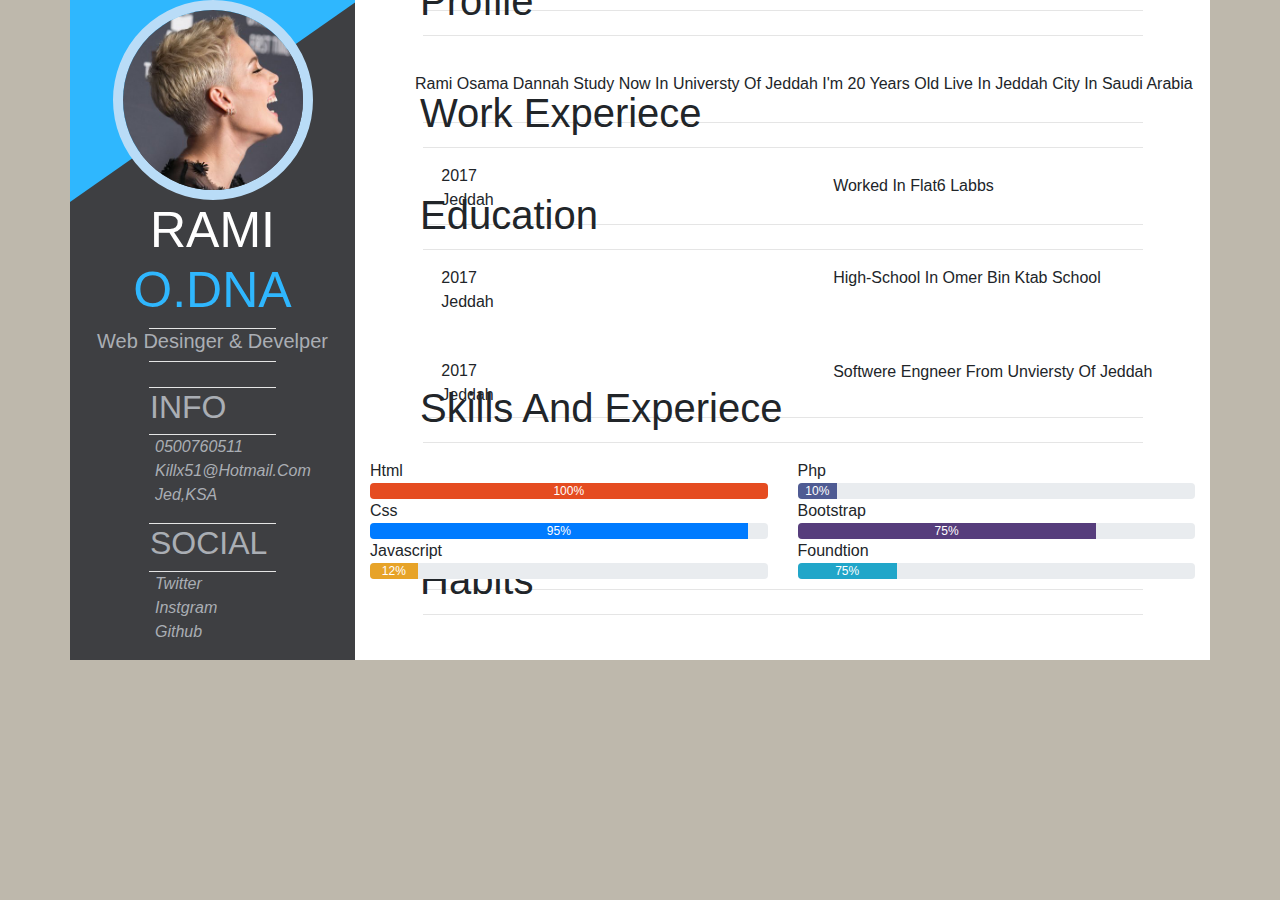
==== Home.html @ f4d83b43 "change the image" ====
<!DOCTYPE html>
<html lang="en">

<head>
	<meta charset="utf-8">
	<meta name="viewport" content="width=device-width, initial-scale=1.0">
	<link type="text/css" media="screen" rel="stylesheet" href="CSS/bootstrap.min.css" />
	<link rel="stylesheet" href="CSS/main.css">
	<link rel="stylesheet" href="https://use.fontawesome.com/releases/v5.6.1/css/all.css" integrity="sha384-gfdkjb5BdAXd+lj+gudLWI+BXq4IuLW5IT+brZEZsLFm++aCMlF1V92rMkPaX4PP" crossorigin="anonymous">
	<link href="images/Joblinx-cv-icon.png" rel="icon">
	<title>Rami C.V</title>


</head>

<body>

	<div class="container">
		<div class="row">
			<!--left-->
			<div class="col-lg-3 left">
			<!--the cut in the eadge-->
				<div class="cut"></div>
				<!--the cut in the eadge-->
				<!--img-->
				<center>
					<img src="images/-PdLnlJr_400x400.jpg" alt="rami">
				</center>
				<!--img-->
				<!--name-->
				<div class="row">
					<div class="col">
						<h1 class="name">rami <span>o.dna</span></h1>
					</div>
				</div>
				<!--img-->
				<!--job-->
				<div class="row">
					<div class="col">
						<hr class="hr1 hr-mar">
						<h2 class="job">web desinger & develper</h2>
						<hr class="hr1 hr-mar">
					</div>
				</div>
				<!--job-->
				<!--info-->
				<div class="row">
					<div class="col" style="margin-top: 25px;">
						<hr class="hr1 hr-mar">
						<h2 class="topic">info</h2>
						<hr class="hr1 hr-mar">
					</div>

				</div>
				<!--info-->
				<!--info-->
				<div class="row">
					<div class="col">
						<ul class="menu">
							<li><i class="fas fa-phone"> 0500760511</i></li>
							<li><i class="fas fa-envelope-open"> killx51@hotmail.com</i></li>
							<li><i class="fas fa-location-arrow"> Jed,KSA</i></li>
						</ul>
					</div>
				</div>
				<!--info-->
				<!--social-->
				<div class="row">
					<div class="col">
						<hr class="hr1 hr-mar">
						<h2 class="topic">social</h2>
						<hr class="hr1 hr-mar">
					</div>
				</div>
				<!--social-->
				<div class="row">
					<div class="col">
						<ul class="menu">
							<a href="https://twitter.com/OutOfStyle0"><li><i class="fab fa-twitter tw">twitter</i></li></a>
							<a href="https://www.instagram.com/killx51"><li><i class="fab fa-instagram in"> instgram</i></li></a>
							<a href="https://github.com/Rami-hardware"><li><i class="fab fa-github gi"> github</i></li></a>
						</ul>
					</div>
				</div>
				<!--social-->
			</div>
			<!--left-->
			<!--right-->
			<div class="col right">
				<!--proflie-->
				<div class="marg">
					<hr class="hr-icon">
					<i class="fas fa-user-alt block fa-2x">
				</i>
					<h1>proflie</h1>
					<hr class="hr-icon">
				</div>
				<div class="row">
					<p class="pad"> Rami Osama Dannah Study Now In Universty Of Jeddah I'm 20 Years Old Live In Jeddah City In Saudi Arabia</p>
				</div>
				<!--proflie-->
				<!--work experiece-->
				<div class="marg">
					<hr class="hr-icon">
					<i class="fab fa-creative-commons-nd fa-2x">
				</i>
					<h1>work experiece</h1>
					<hr class="hr-icon">
				</div>
				<div class="row">
					<div class="col-lg-1"></div>
					<div class="col">
						<p class="block-p">2017</p>
						<p class="block-p">jeddah</p>
					</div>
					<div class="col marg">
						<p>Worked In Flat6 Labbs</p>
					</div>
				</div>
				<!--work experiece-->
				<!--education-->
				<div class="marg">
					<hr class="hr-icon">
					<i class="fas fa-graduation-cap fa-2x">
				</i>
					<h1>education</h1>
					<hr class="hr-icon">
				</div>
				<div class="row">
					<div class="col-lg-1"></div>
					<div class="col">
						<p class="block-p">2017</p>
						<p class="block-p">jeddah</p>

						<p class="block-p ma">2017</p>
						<p class="block-p">jeddah</p>
					</div>
					<div class="col mar ">
						<p>high-school In omer bin ktab school</p>
						<p class="t">softwere engneer from unviersty of jeddah</p>
					</div>
				</div>
				<!--education-->
				<!--skills and experiece-->
				<div class="marg">
					<hr class="hr-icon">
					<i class="fas fa-flask fa-2x">
				</i>
					<h1>skills and experiece</h1>
					<hr class="hr-icon">
				</div>
				<div class="row">
					<div class="col ps">
						<p>html</p>
						<div class="progress">
							<div class="progress-bar bg-html" role="progressbar" style="width: 100%;" aria-valuenow="25" aria-valuemin="0" aria-valuemax="100">100%</div>
						</div>
						<p>css</p>
						<div class="progress">
							<div class="progress-bar" role="progressbar" style="width: 95%;" aria-valuenow="25" aria-valuemin="0" aria-valuemax="100">95%</div>
						</div>
						<p>javascript</p>
						<div class="progress">
							<div class="progress-bar bg-js" role="progressbar" style="width: 12%;" aria-valuenow="25" aria-valuemin="0" aria-valuemax="100">12%</div>
						</div>
					</div>
					<div class="col ps">
						<p>php</p>
						<div class="progress">
							<div class="progress-bar bg-php" role="progressbar" style="width: 10%;" aria-valuenow="25" aria-valuemin="0" aria-valuemax="100">10%</div>
						</div>
						<p>bootstrap</p>
						<div class="progress ">
							<div class="progress-bar bg-boot" role="progressbar" style="width: 75%;" aria-valuenow="25" aria-valuemin="0" aria-valuemax="100">75%</div>
						</div>
						<p>foundtion</p>
						<div class="progress">
							<div class="progress-bar bg-found" role="progressbar" style="width: 25%;" aria-valuenow="25" aria-valuemin="0" aria-valuemax="100">75%</div>
						</div>
					</div>
				</div>
				<!--skills and experiece-->
				<!--habits-->
				<div class="marg">
					<hr class="hr-icon">
					<i class="fas fa-infinity fa-2x">
				</i>
					<h1>habits</h1>
					<hr class="hr-icon">
				</div>
				<div class="row">
					<div class="col-lg-1"></div>
					<div class="col me">
						<i class="fas fa-book fa-5x"></i>
						<i class="fas fa-gamepad fa-5x"></i>
						<i class="fas fa-bicycle fa-5x"></i>
						<i class="fas fa-map-marked fa-5x"></i>
					</div>
				</div>
			</div>
		</div>
		<!--habits-->
		<!--right-->
	</div>

	<script src="JS/jquery-3.2.1.min.js"></script>
	<script src="JS/bootstrap.min.js"></script>
	<script src="JS/JSDom.js"></script>
</body>

</html>
---- CSS/main.css ----
body {
	background-color: #BEB8AC;
}

/*left side*/

.left {
	background-color: #3E3F42;
	text-transform: capitalize;
	position: relative;
}
.cut {
	clip-path: polygon(0 0, 100% 0%, 0 100%, 0% 100%);
	background-color: #2FB7FE;
	position: absolute;
	height: 203px;
	width: 290px;
	top: -1px;
	left: 0px;
	content: " ";
}
.name {
	text-align: center;
	color: #FFF;
	font-size: 50px;
	text-transform: uppercase;
}
h1 span {
	display: block;
	color: #2FB7FE;
}
.job {
	text-align: center;
	color: #AAAEB4;
	font-size: 20px;
}
.topic {
	color: #AAAEB4;
	margin-left: 65px;
	text-transform: uppercase;
}
img {
	border-radius: 50%;
	border: 10px solid #B9DCF7;
	z-index: 999;
	position: relative;
	height: 200px;
	width: 200px;
}
.hr1 {
	background-color: #FFF;
	width: 50%;
}
.menu {
	list-style: none;
	color: #AAAEB4;
	margin-left: 30px;
}
.hr-mar {
	margin-top: 0;
	margin-bottom: 0;
}
a {
	color: #AAAEB4;
}
.tw:hover {
	color: #1DA1F3;
	font-size: 20px;
	transition: 0.2s;
}
.in:hover {
	color: #B72731;
	font-size: 20px;
	transition: 0.2s
}
.gi:hover {
	color: #FFF;
	font-size: 20px;
	transition: 0.2s
}
.gi:focus {
	color: #FFF;
}
.in:focus {
	color: #B72731;
}
.tw:hover {
	color: #1DA1F3;
}

/*media left side*/

@media only screen and (device-width:320px) {
	.cut {
		width: 320px;
	}
}
@media only screen and (device-width:375px) {
	.cut {
		width: 375px;
	}
	.topic {
		margin-left: 90px;
	}
	.menu li {
		display: block;
		margin-bottom: 20px;
		margin-left: 20px;
	}
}
@media only screen and (device-width:360px) {
	.cut {
		width: 375px;
	}
	.topic {
		margin-left: 90px;
	}
	.menu li {
		display: block;
		margin-bottom: 20px;
		margin-left: 20px;
	}
}
@media only screen and (device-width:384px) {
	.cut {
		width: 375px;
	}
	.topic {
		margin-left: 90px;
	}
	.menu li {
		display: block;
		margin-bottom: 20px;
		margin-left: 20px;
	}
}
@media only screen and (device-width:414px) {
	.cut {
		width: 375px;
	}
	.topic {
		margin-left: 90px;
	}
	.menu li {
		display: block;
		margin-bottom: 20px;
		margin-left: 20px;
	}
}
@media only screen and (device-width:411px) {
	.cut {
		width: 375px;
	}
	.topic {
		margin-left: 90px;
	}
	.menu li {
		display: block;
		margin-bottom: 20px;
		margin-left: 20px;
	}
}
@media only screen and (device-width:425px) {
	.cut {
		width: 425px;
	}
	.topic {
		margin-left: 105px;
	}
	.menu li {
		display: block;
		margin-bottom: 20px;
		margin-left: 30px;
	}
}
@media only screen and (device-width:412px) {
	.cut {
		width: 425px;
	}
	.topic {
		margin-left: 105px;
	}
	.menu li {
		display: block;
		margin-bottom: 20px;
		margin-left: 30px;
	}
}
@media only screen and (device-width:480px) {
	.cut {
		width: 425px;
	}
	.topic {
		margin-left: 105px;
	}
	.menu li {
		display: block;
		margin-bottom: 20px;
		margin-left: 30px;
	}
}
@media only screen and (device-width:600px) {
	.cut {
		width: 425px;
	}
	.topic {
		margin-left: 130px;
	}
	.menu li {
		display: block;
		margin-bottom: 20px;
		margin-left: 50px;
	}
}
@media only screen and (device-width:768px) {
	.cut {
		width: 725px;
	}
	.topic {
		margin-left: 180px;
	}
	.menu li {
		display: block;
		margin-bottom: 20px;
		margin-left: 109px;
	}
}
@media only screen and (device-width:800px) {
	.cut {
		width: 725px;
	}
	.topic {
		margin-left: 180px;
	}
	.menu li {
		display: block;
		margin-bottom: 20px;
		margin-left: 109px;
	}
}
@media only screen and (device-width:1024px) {
	.cut {
		width: 240px;
	}
	.menu li {
		display: block;
		margin-bottom: 10px;
		margin-left: -24px;
	}
	.job {
		font-size: 17px;
	}
}

/*right side*/

.right {
	background-color: #FFF;
	text-transform: capitalize;
}
.hr-icon {
	margin-top: 10px;
	width: 720px;
}
.marg {
	margin-top: 10px;
}
.marg > h1 {
	margin-left: 50px;
	margin-top: -50px;
}
.pad {
	padding-left: 60px;
	padding-top: 20px;
}
.block-p {
	display: block;
	margin-bottom: 0px;
}
.col-lg-3 > p {
	margin: 0;
}
.pro-ma {
	margin-top: 26px;
}
.bg-html {
	background-color: #E54C21;
}
.bg-js {
	background-color: #E7A328;
}
.bg-php {
	background-color: #4F5B93;
}
.bg-boot {
	background-color: #563D7C;
}
.bg-found {
	background-color: #21A6C9;
}
.ps > p {
	margin: 0px;
}
.me > i {
	margin-left: 50px;
}
.mar > .t {
	margin-top: 70px;
}
.ma {
	margin-top: 45px;
}

/*media right side*/

@media only screen and (device-width:320px) {
	.hr-icon {
		width: 75%;
	}
	.mar > .t {
		margin-top: 20px;
	}
	.ma {
		margin-top: 70px;
	}
	.pad {
		padding: 10px;
	}
}
@media only screen and (device-width:375px) {
	.hr-icon {
		width: 75%;
	}
	.mar > .t {
		margin-top: 15px;
	}
	.ma {
		margin-top: 25px;
	}
	.pad {
		padding: 10px;
	}
}
@media only screen and (device-width:360px) {
	.hr-icon {
		width: 75%;
	}
	.mar > .t {
		margin-top: 15px;
	}
	.ma {
		margin-top: 25px;
	}
	.pad {
		padding: 10px;
	}
}
@media only screen and (device-width:384px) {
	.hr-icon {
		width: 75%;
	}
	.mar > .t {
		margin-top: 15px;
	}
	.ma {
		margin-top: 25px;
	}
	.pad {
		padding: 10px;
	}
}
@media only screen and (device-width:414px) {
	.hr-icon {
		width: 75%;
	}
	.mar > .t {
		margin-top: 15px;
	}
	.ma {
		margin-top: 25px;
	}
	.pad {
		padding: 10px;
	}
}
@media only screen and (device-width:412px) {
	.hr-icon {
		width: 85%;
	}
	.mar > .t {
		margin-top: 20px;
	}
	.ma {
		margin-top: 25px;
	}
}@media only screen and (device-width:411px) {
	.hr-icon {
		width: 85%;
	}
	.mar > .t {
		margin-top: 20px;
	}
	.ma {
		margin-top: 25px;
	}
}
@media only screen and (device-width:480px) {
	.hr-icon {
		width: 85%;
	}
	.mar > .t {
		margin-top: 20px;
	}
	.ma {
		margin-top: 25px;
	}
}
@media only screen and (device-width:600px) {
	.hr-icon {
		width: 85%;
	}
	.mar > .t {
		margin-top: 20px;
	}
	.ma {
		margin-top: 25px;
	}
}
@media only screen and (device-width:768px) {
	.hr-icon {
		width: 85%;
	}
	.mar > .t {
		margin-top: 20px;
	}
	.ma {
		margin-top: 25px;
	}
}
@media only screen and (device-width:1024px) {
	.hr-icon {
		width: 85%;
	}
	.mar > .t {
		margin-top: 50px;
	}
	.ma {
		margin-top: 25px;
	}
}
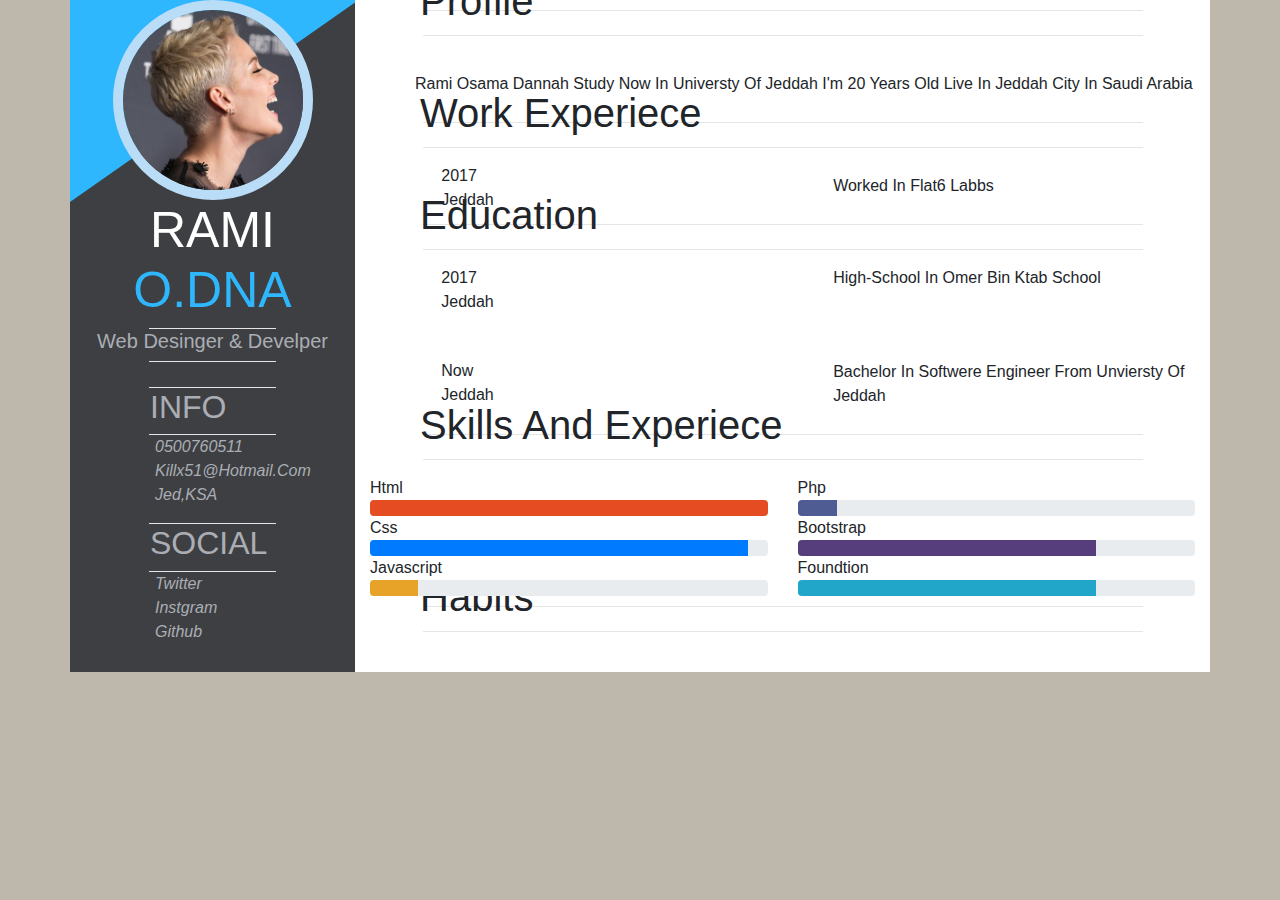
==== commit 5a60c1b5: "styling Scroll Bar" ====
--- a/Home.html
+++ b/Home.html
@@ -19,7 +19,7 @@
 		<div class="row">
 			<!--left-->
 			<div class="col-lg-3 left">
-			<!--the cut in the eadge-->
+				<!--the cut in the eadge-->
 				<div class="cut"></div>
 				<!--the cut in the eadge-->
 				<!--img-->
@@ -76,9 +76,15 @@
 				<div class="row">
 					<div class="col">
 						<ul class="menu">
-							<a href="https://twitter.com/OutOfStyle0"><li><i class="fab fa-twitter tw">twitter</i></li></a>
-							<a href="https://www.instagram.com/killx51"><li><i class="fab fa-instagram in"> instgram</i></li></a>
-							<a href="https://github.com/Rami-hardware"><li><i class="fab fa-github gi"> github</i></li></a>
+							<a href="https://twitter.com/OutOfStyle0">
+								<li><i class="fab fa-twitter tw">twitter</i></li>
+							</a>
+							<a href="https://www.instagram.com/killx51">
+								<li><i class="fab fa-instagram in"> instgram</i></li>
+							</a>
+							<a href="https://github.com/Rami-hardware">
+								<li><i class="fab fa-github gi"> github</i></li>
+							</a>
 						</ul>
 					</div>
 				</div>
@@ -131,13 +137,12 @@
 					<div class="col">
 						<p class="block-p">2017</p>
 						<p class="block-p">jeddah</p>
-
-						<p class="block-p ma">2017</p>
+						<p class="block-p ma">now</p>
 						<p class="block-p">jeddah</p>
 					</div>
 					<div class="col mar ">
 						<p>high-school In omer bin ktab school</p>
-						<p class="t">softwere engneer from unviersty of jeddah</p>
+						<p class="t"> Bachelor in softwere Engineer from unviersty of jeddah</p>
 					</div>
 				</div>
 				<!--education-->
@@ -153,29 +158,29 @@
 					<div class="col ps">
 						<p>html</p>
 						<div class="progress">
-							<div class="progress-bar bg-html" role="progressbar" style="width: 100%;" aria-valuenow="25" aria-valuemin="0" aria-valuemax="100">100%</div>
+							<div class="progress-bar bg-html" role="progressbar" style="width: 100%;" aria-valuenow="25" aria-valuemin="0" aria-valuemax="100"></div>
 						</div>
 						<p>css</p>
 						<div class="progress">
-							<div class="progress-bar" role="progressbar" style="width: 95%;" aria-valuenow="25" aria-valuemin="0" aria-valuemax="100">95%</div>
+							<div class="progress-bar" role="progressbar" style="width: 95%;" aria-valuenow="25" aria-valuemin="0" aria-valuemax="100"></div>
 						</div>
 						<p>javascript</p>
 						<div class="progress">
-							<div class="progress-bar bg-js" role="progressbar" style="width: 12%;" aria-valuenow="25" aria-valuemin="0" aria-valuemax="100">12%</div>
+							<div class="progress-bar bg-js" role="progressbar" style="width: 12%;" aria-valuenow="25" aria-valuemin="0" aria-valuemax="100"></div>
 						</div>
 					</div>
 					<div class="col ps">
 						<p>php</p>
 						<div class="progress">
-							<div class="progress-bar bg-php" role="progressbar" style="width: 10%;" aria-valuenow="25" aria-valuemin="0" aria-valuemax="100">10%</div>
+							<div class="progress-bar bg-php" role="progressbar" style="width: 10%;" aria-valuenow="25" aria-valuemin="0" aria-valuemax="100"></div>
 						</div>
 						<p>bootstrap</p>
 						<div class="progress ">
-							<div class="progress-bar bg-boot" role="progressbar" style="width: 75%;" aria-valuenow="25" aria-valuemin="0" aria-valuemax="100">75%</div>
+							<div class="progress-bar bg-boot" role="progressbar" style="width: 75%;" aria-valuenow="25" aria-valuemin="0" aria-valuemax="100"></div>
 						</div>
 						<p>foundtion</p>
 						<div class="progress">
-							<div class="progress-bar bg-found" role="progressbar" style="width: 25%;" aria-valuenow="25" aria-valuemin="0" aria-valuemax="100">75%</div>
+							<div class="progress-bar bg-found" role="progressbar" style="width: 75%;" aria-valuenow="25" aria-valuemin="0" aria-valuemax="100"></div>
 						</div>
 					</div>
 				</div>
--- a/CSS/main.css
+++ b/CSS/main.css
@@ -18,6 +18,7 @@
 	top: -1px;
 	left: 0px;
 	content: " ";
+	animation: move 3s 0s infinite;
 }
 .name {
 	text-align: center;
@@ -87,7 +88,71 @@
 .tw:hover {
 	color: #1DA1F3;
 }
-
+@keyframes move{
+	0%{
+		 background-color:#000000;
+	}
+	5%{
+		 background-color: #1a1a00;
+	}
+	10%{
+		 background-color:#333300;
+	}
+	15%{
+		 background-color: #4d4d00;
+	}
+	20%{
+		 background-color: #666600;
+	}
+	25%{
+		 background-color: #808000;
+	}
+	30%{
+		 background-color:#999900;
+	}
+	35%{
+		 background-color:#b3b300;
+	}
+	40%{
+		 background-color: #cccc00;
+	}
+	45%{
+		 background-color:#e6e600;
+	}
+	50%{
+		 background-color:#ffff00;
+	}
+	55%{
+		 background-color:#ffff1a;
+	}
+	60%{
+		 background-color:#ffff33;
+	}
+	65%{
+		 background-color:#ffff4d;
+	}
+	70%{
+		 background-color: #ffff66;
+	}
+	75%{
+		 background-color:#ffff80;
+	}
+	80%{
+		 background-color:#ffff99;
+	}
+	85%{
+		 background-color:#ffffb3;
+	}
+	90%{
+		 background-color:#ffffcc;
+	}
+	95%{
+		 background-color:#ffffe6;
+	}
+	100%{
+		 background-color:#FFF;
+	}
+}
 /*media left side*/
 
 @media only screen and (device-width:320px) {
@@ -448,3 +513,18 @@
 		margin-top: 25px;
 	}
 }
+@media print{
+	.topic{
+		margin:30px;
+	}
+}
+
+/* Scrooll bar */
+
+::-webkit-scrollbar{
+	background-color: white;
+}
+::-webkit-scrollbar-thumb{
+	background-color: gray;
+	border-radius: 20px
+}
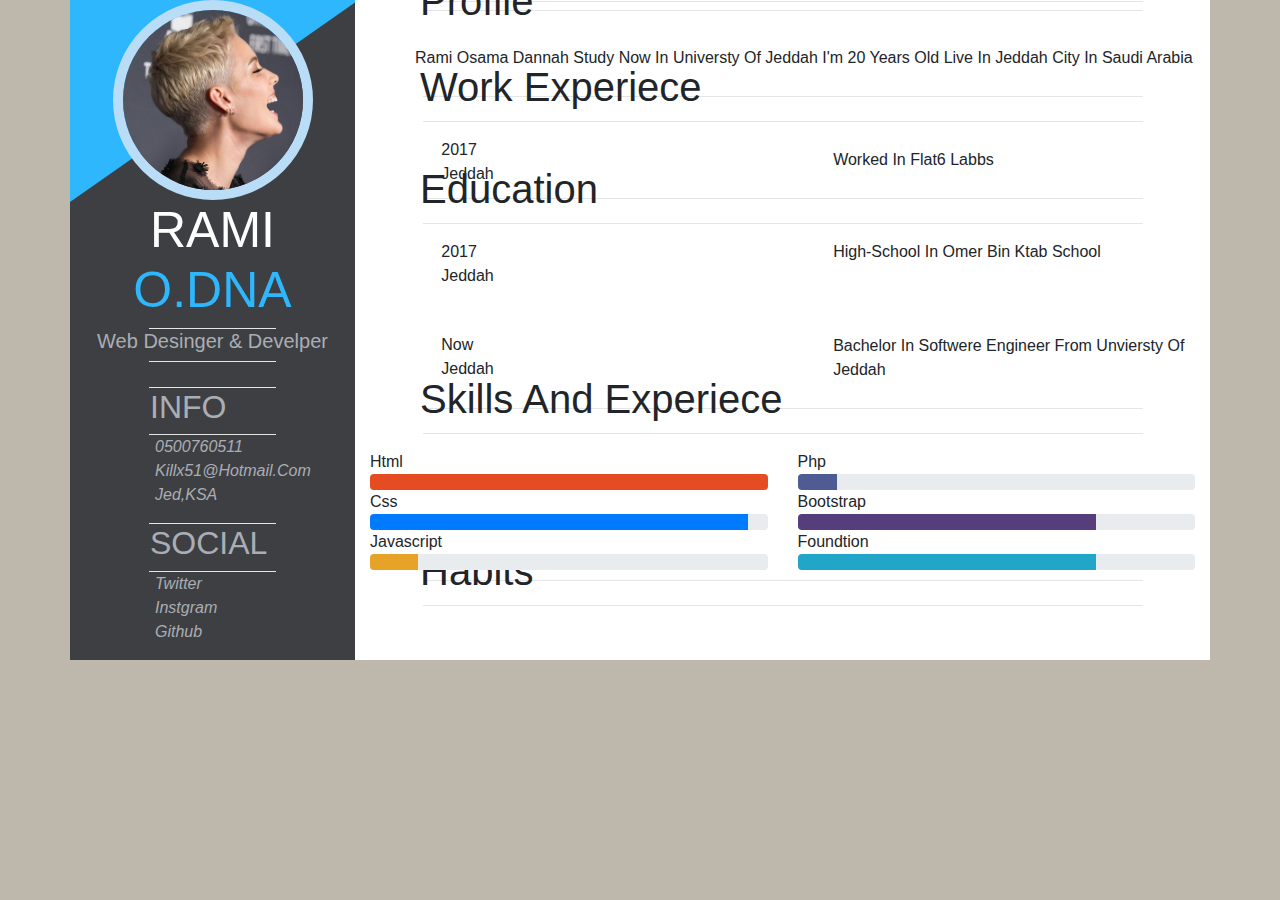
==== commit 2b5423d7: "need fix in some Phones and applying JS Codes" ====
--- a/Home.html
+++ b/Home.html
@@ -15,7 +15,8 @@
 
 <body>
 
-	<div class="container">
+	<div class="container" id="up">
+	<a  id = "navbar" href="#up" class="stickyBtn">up</a>
 		<div class="row">
 			<!--left-->
 			<div class="col-lg-3 left">
@@ -99,6 +100,8 @@
 					<i class="fas fa-user-alt block fa-2x">
 				</i>
 					<h1>proflie</h1>
+					<p id="time" class="Time"></p>
+					<p class=" date" id="date"></p>
 					<hr class="hr-icon">
 				</div>
 				<div class="row">
--- a/CSS/main.css
+++ b/CSS/main.css
@@ -1,3 +1,6 @@
+html {
+	scroll-behavior: smooth;
+}
 body {
 	background-color: #BEB8AC;
 }
@@ -88,71 +91,72 @@
 .tw:hover {
 	color: #1DA1F3;
 }
-@keyframes move{
-	0%{
-		 background-color:#000000;
-	}
-	5%{
-		 background-color: #1a1a00;
-	}
-	10%{
-		 background-color:#333300;
-	}
-	15%{
-		 background-color: #4d4d00;
-	}
-	20%{
-		 background-color: #666600;
-	}
-	25%{
-		 background-color: #808000;
-	}
-	30%{
-		 background-color:#999900;
-	}
-	35%{
-		 background-color:#b3b300;
-	}
-	40%{
-		 background-color: #cccc00;
-	}
-	45%{
-		 background-color:#e6e600;
-	}
-	50%{
-		 background-color:#ffff00;
-	}
-	55%{
-		 background-color:#ffff1a;
-	}
-	60%{
-		 background-color:#ffff33;
-	}
-	65%{
-		 background-color:#ffff4d;
-	}
-	70%{
-		 background-color: #ffff66;
-	}
-	75%{
-		 background-color:#ffff80;
-	}
-	80%{
-		 background-color:#ffff99;
-	}
-	85%{
-		 background-color:#ffffb3;
-	}
-	90%{
-		 background-color:#ffffcc;
-	}
-	95%{
-		 background-color:#ffffe6;
-	}
-	100%{
-		 background-color:#FFF;
-	}
-}
+@keyframes move {
+	0% {
+		background-color: #000000;
+	}
+	5% {
+		background-color: #1a1a00;
+	}
+	10% {
+		background-color: #333300;
+	}
+	15% {
+		background-color: #4d4d00;
+	}
+	20% {
+		background-color: #666600;
+	}
+	25% {
+		background-color: #808000;
+	}
+	30% {
+		background-color: #999900;
+	}
+	35% {
+		background-color: #b3b300;
+	}
+	40% {
+		background-color: #cccc00;
+	}
+	45% {
+		background-color: #e6e600;
+	}
+	50% {
+		background-color: #ffff00;
+	}
+	55% {
+		background-color: #ffff1a;
+	}
+	60% {
+		background-color: #ffff33;
+	}
+	65% {
+		background-color: #ffff4d;
+	}
+	70% {
+		background-color: #ffff66;
+	}
+	75% {
+		background-color: #ffff80;
+	}
+	80% {
+		background-color: #ffff99;
+	}
+	85% {
+		background-color: #ffffb3;
+	}
+	90% {
+		background-color: #ffffcc;
+	}
+	95% {
+		background-color: #ffffe6;
+	}
+	100% {
+		background-color: #FFF;
+	}
+}
+
 /*media left side*/
 
 @media only screen and (device-width:320px) {
@@ -236,6 +240,14 @@
 		display: block;
 		margin-bottom: 20px;
 		margin-left: 30px;
+	}
+	.Time {
+		margin-left: 5px !important;
+		margin-top: 18px !important;
+	}
+	.date {
+		margin-left: 5px !important;
+		margin-top: 18px !important;
 	}
 }
 @media only screen and (device-width:412px) {
@@ -391,6 +403,19 @@
 	.pad {
 		padding: 10px;
 	}
+	.Time {
+		margin-left: 5px !important;
+		margin-top: 18px !important;
+	}
+	.date {
+		margin-left: 5px !important;
+		margin-top: 18px !important;
+	}
+	.stickyBtn {
+		top: 380px !important;
+		left: 262px !important;
+		z-index: 1;
+	}
 }
 @media only screen and (device-width:375px) {
 	.hr-icon {
@@ -405,6 +430,19 @@
 	.pad {
 		padding: 10px;
 	}
+	.Time {
+		margin-left: 5px !important;
+		margin-top: 18px !important;
+	}
+	.date {
+		margin-left: 5px !important;
+		margin-top: 18px !important;
+	}
+	.stickyBtn {
+		top: 380px !important;
+		left: 317px !important;
+		z-index: 1;
+	}
 }
 @media only screen and (device-width:360px) {
 	.hr-icon {
@@ -419,6 +457,19 @@
 	.pad {
 		padding: 10px;
 	}
+	.Time {
+		margin-left: 5px !important;
+		margin-top: 18px !important;
+	}
+	.date {
+		margin-left: 5px !important;
+		margin-top: 18px !important;
+	}
+	.stickyBtn {
+		top: 380px !important;
+		left: 317px !important;
+		z-index: 1;
+	}
 }
 @media only screen and (device-width:384px) {
 	.hr-icon {
@@ -433,6 +484,19 @@
 	.pad {
 		padding: 10px;
 	}
+	.Time {
+		margin-left: 5px !important;
+		margin-top: 18px !important;
+	}
+	.date {
+		margin-left: 5px !important;
+		margin-top: 18px !important;
+	}
+	.stickyBtn {
+		top: 380px !important;
+		left: 317px !important;
+		z-index: 1;
+	}
 }
 @media only screen and (device-width:414px) {
 	.hr-icon {
@@ -447,6 +511,19 @@
 	.pad {
 		padding: 10px;
 	}
+	.Time {
+		margin-left: 5px !important;
+		margin-top: 18px !important;
+	}
+	.date {
+		margin-left: 5px !important;
+		margin-top: 18px !important;
+	}
+	.stickyBtn {
+		top: 380px !important;
+		left: 317px !important;
+		z-index: 1;
+	}
 }
 @media only screen and (device-width:412px) {
 	.hr-icon {
@@ -458,7 +535,21 @@
 	.ma {
 		margin-top: 25px;
 	}
-}@media only screen and (device-width:411px) {
+	.Time {
+		margin-left: 5px !important;
+		margin-top: 18px !important;
+	}
+	.date {
+		margin-left: 5px !important;
+		margin-top: 18px !important;
+	}
+	.stickyBtn {
+		top: 380px !important;
+		left: 317px !important;
+		z-index: 1;
+	}
+}
+@media only screen and (device-width:411px) {
 	.hr-icon {
 		width: 85%;
 	}
@@ -468,6 +559,43 @@
 	.ma {
 		margin-top: 25px;
 	}
+	.Time {
+		margin-left: 5px !important;
+		margin-top: 18px !important;
+	}
+	.date {
+		margin-left: 5px !important;
+		margin-top: 18px !important;
+	}
+	.stickyBtn {
+		top: 380px !important;
+		left: 317px !important;
+		z-index: 1;
+	}
+}
+@media only screen and (device-width:425px) {
+	.hr-icon {
+		width: 85%;
+	}
+	.mar > .t {
+		margin-top: 20px;
+	}
+	.ma {
+		margin-top: 25px;
+	}
+	.Time {
+		margin-left: 5px !important;
+		margin-top: 18px !important;
+	}
+	.date {
+		margin-left: 5px !important;
+		margin-top: 18px !important;
+	}
+	.stickyBtn {
+		top: 380px !important;
+		left: 367px !important;
+		z-index: 1;
+	}
 }
 @media only screen and (device-width:480px) {
 	.hr-icon {
@@ -479,6 +607,19 @@
 	.ma {
 		margin-top: 25px;
 	}
+	.Time {
+		margin-left: 5px !important;
+		margin-top: 18px !important;
+	}
+	.date {
+		margin-left: 5px !important;
+		margin-top: 18px !important;
+	}
+		.stickyBtn {
+		top: 380px !important;
+		left: 367px !important;
+		z-index: 1;
+	}
 }
 @media only screen and (device-width:600px) {
 	.hr-icon {
@@ -490,6 +631,19 @@
 	.ma {
 		margin-top: 25px;
 	}
+	.Time {
+		margin-left: 5px !important;
+		margin-top: 18px !important;
+	}
+	.date {
+		margin-left: 5px !important;
+		margin-top: 18px !important;
+	}
+		.stickyBtn {
+		top: 380px !important;
+		left: 367px !important;
+		z-index: 1;
+	}
 }
 @media only screen and (device-width:768px) {
 	.hr-icon {
@@ -501,6 +655,19 @@
 	.ma {
 		margin-top: 25px;
 	}
+	.Time {
+		margin-left: 5px !important;
+		margin-top: 18px !important;
+	}
+	.date {
+		margin-left: 5px !important;
+		margin-top: 18px !important;
+	}
+		.stickyBtn {
+		top: 380px !important;
+		left: 709px !important;
+		z-index: 1;
+	}
 }
 @media only screen and (device-width:1024px) {
 	.hr-icon {
@@ -512,19 +679,52 @@
 	.ma {
 		margin-top: 25px;
 	}
-}
-@media print{
-	.topic{
-		margin:30px;
+	.Time {
+		margin-left: 5px !important;
+		margin-top: 18px !important;
+	}
+	.date {
+		margin-left: 5px !important;
+		margin-top: 18px !important;
+	}
+		.stickyBtn {
+		top: 380px !important;
+		left: 968px !important;
+		z-index: 1;
 	}
 }
 
 /* Scrooll bar */
 
-::-webkit-scrollbar{
+::-webkit-scrollbar {
 	background-color: white;
 }
-::-webkit-scrollbar-thumb{
+::-webkit-scrollbar-thumb {
 	background-color: gray;
 	border-radius: 20px
 }
+.Time {
+	margin-left: 690px;
+	margin-top: -40px;
+	font-family: cursive, serif;
+}
+.date {
+	margin-left: 690px;
+	margin-top: -17px;
+	font-family: cursive, serif;
+}
+.stickyBtn {
+	content: " ";
+	position: fixed;
+	top: 600px;
+	left: 1284px;
+	color: white;
+	background-color: gray;
+	padding: 20px
+}
+.stickyBtn:hover {
+	background-color: #3E3F42;
+	text-decoration: none;
+	color: #FFFF;
+	transition: 0.2s;
+}
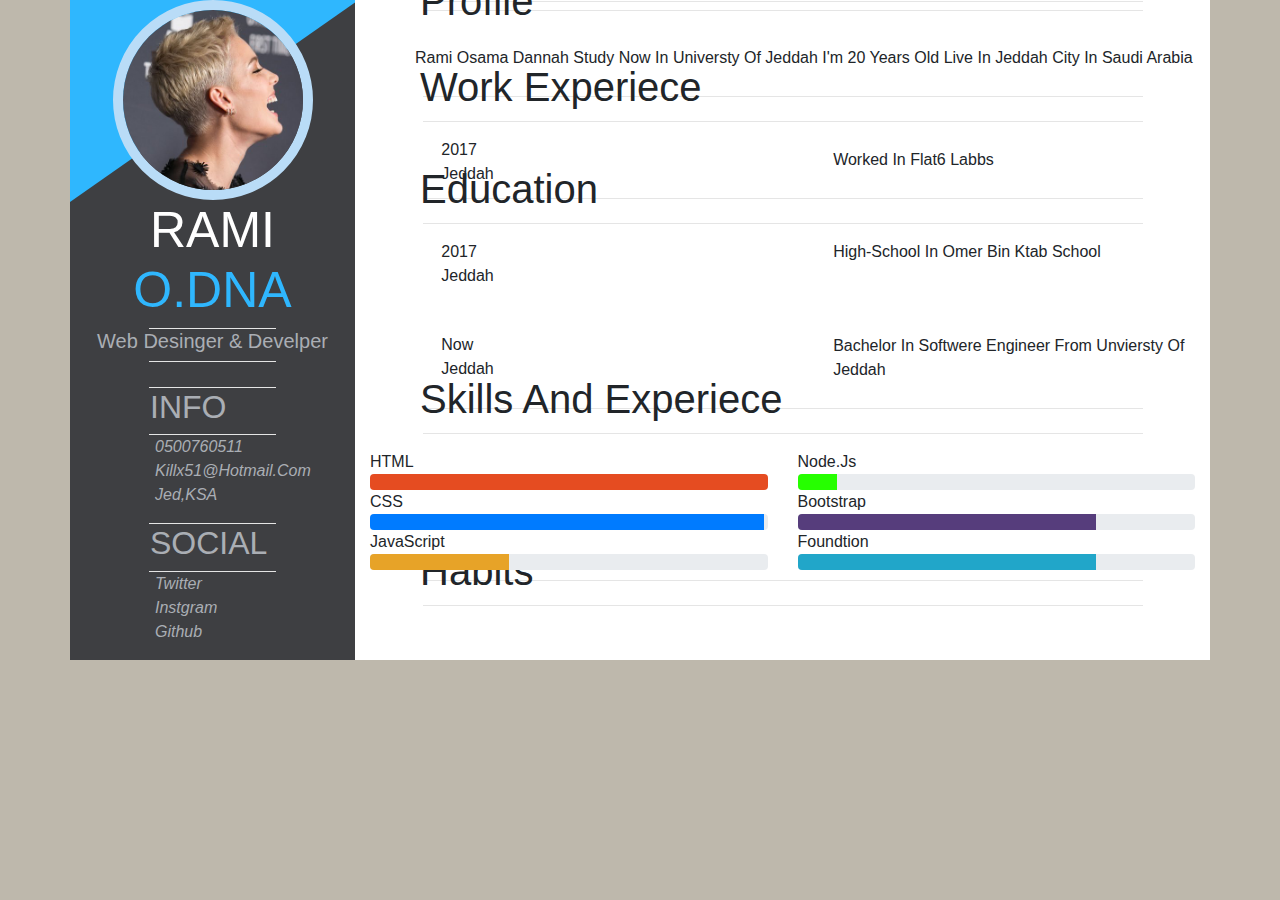
==== commit a1940e2b: "Styling by JavaScript appling JS DOM" ====
--- a/Home.html
+++ b/Home.html
@@ -2,218 +2,218 @@
 <html lang="en">
 
 <head>
-	<meta charset="utf-8">
-	<meta name="viewport" content="width=device-width, initial-scale=1.0">
-	<link type="text/css" media="screen" rel="stylesheet" href="CSS/bootstrap.min.css" />
-	<link rel="stylesheet" href="CSS/main.css">
-	<link rel="stylesheet" href="https://use.fontawesome.com/releases/v5.6.1/css/all.css" integrity="sha384-gfdkjb5BdAXd+lj+gudLWI+BXq4IuLW5IT+brZEZsLFm++aCMlF1V92rMkPaX4PP" crossorigin="anonymous">
-	<link href="images/Joblinx-cv-icon.png" rel="icon">
-	<title>Rami C.V</title>
+    <meta charset="utf-8">
+    <meta name="viewport" content="width=device-width, initial-scale=1.0">
+    <link type="text/css" media="screen" rel="stylesheet" href="CSS/bootstrap.min.css" />
+    <link rel="stylesheet" href="CSS/main.css">
+    <link rel="stylesheet" href="https://use.fontawesome.com/releases/v5.6.1/css/all.css" integrity="sha384-gfdkjb5BdAXd+lj+gudLWI+BXq4IuLW5IT+brZEZsLFm++aCMlF1V92rMkPaX4PP" crossorigin="anonymous">
+    <link href="images/Joblinx-cv-icon.png" rel="icon">
+    <title>Rami C.V</title>
 
 
 </head>
 
 <body>
 
-	<div class="container" id="up">
-	<a  id = "navbar" href="#up" class="stickyBtn">up</a>
-		<div class="row">
-			<!--left-->
-			<div class="col-lg-3 left">
-				<!--the cut in the eadge-->
-				<div class="cut"></div>
-				<!--the cut in the eadge-->
-				<!--img-->
-				<center>
-					<img src="images/-PdLnlJr_400x400.jpg" alt="rami">
-				</center>
-				<!--img-->
-				<!--name-->
-				<div class="row">
-					<div class="col">
-						<h1 class="name">rami <span>o.dna</span></h1>
-					</div>
-				</div>
-				<!--img-->
-				<!--job-->
-				<div class="row">
-					<div class="col">
-						<hr class="hr1 hr-mar">
-						<h2 class="job">web desinger & develper</h2>
-						<hr class="hr1 hr-mar">
-					</div>
-				</div>
-				<!--job-->
-				<!--info-->
-				<div class="row">
-					<div class="col" style="margin-top: 25px;">
-						<hr class="hr1 hr-mar">
-						<h2 class="topic">info</h2>
-						<hr class="hr1 hr-mar">
-					</div>
-
-				</div>
-				<!--info-->
-				<!--info-->
-				<div class="row">
-					<div class="col">
-						<ul class="menu">
-							<li><i class="fas fa-phone"> 0500760511</i></li>
-							<li><i class="fas fa-envelope-open"> killx51@hotmail.com</i></li>
-							<li><i class="fas fa-location-arrow"> Jed,KSA</i></li>
-						</ul>
-					</div>
-				</div>
-				<!--info-->
-				<!--social-->
-				<div class="row">
-					<div class="col">
-						<hr class="hr1 hr-mar">
-						<h2 class="topic">social</h2>
-						<hr class="hr1 hr-mar">
-					</div>
-				</div>
-				<!--social-->
-				<div class="row">
-					<div class="col">
-						<ul class="menu">
-							<a href="https://twitter.com/OutOfStyle0">
-								<li><i class="fab fa-twitter tw">twitter</i></li>
-							</a>
-							<a href="https://www.instagram.com/killx51">
-								<li><i class="fab fa-instagram in"> instgram</i></li>
-							</a>
-							<a href="https://github.com/Rami-hardware">
-								<li><i class="fab fa-github gi"> github</i></li>
-							</a>
-						</ul>
-					</div>
-				</div>
-				<!--social-->
-			</div>
-			<!--left-->
-			<!--right-->
-			<div class="col right">
-				<!--proflie-->
-				<div class="marg">
-					<hr class="hr-icon">
-					<i class="fas fa-user-alt block fa-2x">
-				</i>
-					<h1>proflie</h1>
-					<p id="time" class="Time"></p>
-					<p class=" date" id="date"></p>
-					<hr class="hr-icon">
-				</div>
-				<div class="row">
-					<p class="pad"> Rami Osama Dannah Study Now In Universty Of Jeddah I'm 20 Years Old Live In Jeddah City In Saudi Arabia</p>
-				</div>
-				<!--proflie-->
-				<!--work experiece-->
-				<div class="marg">
-					<hr class="hr-icon">
-					<i class="fab fa-creative-commons-nd fa-2x">
-				</i>
-					<h1>work experiece</h1>
-					<hr class="hr-icon">
-				</div>
-				<div class="row">
-					<div class="col-lg-1"></div>
-					<div class="col">
-						<p class="block-p">2017</p>
-						<p class="block-p">jeddah</p>
-					</div>
-					<div class="col marg">
-						<p>Worked In Flat6 Labbs</p>
-					</div>
-				</div>
-				<!--work experiece-->
-				<!--education-->
-				<div class="marg">
-					<hr class="hr-icon">
-					<i class="fas fa-graduation-cap fa-2x">
-				</i>
-					<h1>education</h1>
-					<hr class="hr-icon">
-				</div>
-				<div class="row">
-					<div class="col-lg-1"></div>
-					<div class="col">
-						<p class="block-p">2017</p>
-						<p class="block-p">jeddah</p>
-						<p class="block-p ma">now</p>
-						<p class="block-p">jeddah</p>
-					</div>
-					<div class="col mar ">
-						<p>high-school In omer bin ktab school</p>
-						<p class="t"> Bachelor in softwere Engineer from unviersty of jeddah</p>
-					</div>
-				</div>
-				<!--education-->
-				<!--skills and experiece-->
-				<div class="marg">
-					<hr class="hr-icon">
-					<i class="fas fa-flask fa-2x">
-				</i>
-					<h1>skills and experiece</h1>
-					<hr class="hr-icon">
-				</div>
-				<div class="row">
-					<div class="col ps">
-						<p>html</p>
-						<div class="progress">
-							<div class="progress-bar bg-html" role="progressbar" style="width: 100%;" aria-valuenow="25" aria-valuemin="0" aria-valuemax="100"></div>
-						</div>
-						<p>css</p>
-						<div class="progress">
-							<div class="progress-bar" role="progressbar" style="width: 95%;" aria-valuenow="25" aria-valuemin="0" aria-valuemax="100"></div>
-						</div>
-						<p>javascript</p>
-						<div class="progress">
-							<div class="progress-bar bg-js" role="progressbar" style="width: 12%;" aria-valuenow="25" aria-valuemin="0" aria-valuemax="100"></div>
-						</div>
-					</div>
-					<div class="col ps">
-						<p>php</p>
-						<div class="progress">
-							<div class="progress-bar bg-php" role="progressbar" style="width: 10%;" aria-valuenow="25" aria-valuemin="0" aria-valuemax="100"></div>
-						</div>
-						<p>bootstrap</p>
-						<div class="progress ">
-							<div class="progress-bar bg-boot" role="progressbar" style="width: 75%;" aria-valuenow="25" aria-valuemin="0" aria-valuemax="100"></div>
-						</div>
-						<p>foundtion</p>
-						<div class="progress">
-							<div class="progress-bar bg-found" role="progressbar" style="width: 75%;" aria-valuenow="25" aria-valuemin="0" aria-valuemax="100"></div>
-						</div>
-					</div>
-				</div>
-				<!--skills and experiece-->
-				<!--habits-->
-				<div class="marg">
-					<hr class="hr-icon">
-					<i class="fas fa-infinity fa-2x">
-				</i>
-					<h1>habits</h1>
-					<hr class="hr-icon">
-				</div>
-				<div class="row">
-					<div class="col-lg-1"></div>
-					<div class="col me">
-						<i class="fas fa-book fa-5x"></i>
-						<i class="fas fa-gamepad fa-5x"></i>
-						<i class="fas fa-bicycle fa-5x"></i>
-						<i class="fas fa-map-marked fa-5x"></i>
-					</div>
-				</div>
-			</div>
-		</div>
-		<!--habits-->
-		<!--right-->
-	</div>
-
-	<script src="JS/jquery-3.2.1.min.js"></script>
-	<script src="JS/bootstrap.min.js"></script>
-	<script src="JS/JSDom.js"></script>
+    <div class="container" id="up">
+        <a id="hide" href="#up" class="stickyBtn">up</a>
+        <div class="row">
+            <!--left-->
+            <div class="col-lg-3 left">
+                <!--the cut in the eadge-->
+                <div class="cut"></div>
+                <!--the cut in the eadge-->
+                <!--img-->
+                <center>
+                    <img src="images/-PdLnlJr_400x400.jpg" alt="rami">
+                </center>
+                <!--img-->
+                <!--name-->
+                <div class="row">
+                    <div class="col">
+                        <h1 class="name">rami <span>o.dna</span></h1>
+                    </div>
+                </div>
+                <!--img-->
+                <!--job-->
+                <div class="row">
+                    <div class="col">
+                        <hr class="hr1 hr-mar">
+                        <h2 class="job">web desinger & develper</h2>
+                        <hr class="hr1 hr-mar">
+                    </div>
+                </div>
+                <!--job-->
+                <!--info-->
+                <div class="row">
+                    <div class="col" style="margin-top: 25px;">
+                        <hr class="hr1 hr-mar">
+                        <h2 class="topic">info</h2>
+                        <hr class="hr1 hr-mar">
+                    </div>
+
+                </div>
+                <!--info-->
+                <!--info-->
+                <div class="row">
+                    <div class="col">
+                        <ul class="menu">
+                            <li><i class="fas fa-phone"> 0500760511</i></li>
+                            <li><i class="fas fa-envelope-open"> killx51@hotmail.com</i></li>
+                            <li><i class="fas fa-location-arrow"> Jed,KSA</i></li>
+                        </ul>
+                    </div>
+                </div>
+                <!--info-->
+                <!--social-->
+                <div class="row">
+                    <div class="col">
+                        <hr class="hr1 hr-mar">
+                        <h2 class="topic">social</h2>
+                        <hr class="hr1 hr-mar">
+                    </div>
+                </div>
+                <!--social-->
+                <div class="row">
+                    <div class="col">
+                        <ul class="menu">
+                            <a href="https://twitter.com/OutOfStyle0">
+                                <li><i class="fab fa-twitter tw">twitter</i></li>
+                            </a>
+                            <a href="https://www.instagram.com/killx51">
+                                <li><i class="fab fa-instagram in"> instgram</i></li>
+                            </a>
+                            <a href="https://github.com/Rami-hardware">
+                                <li><i class="fab fa-github gi"> github</i></li>
+                            </a>
+                        </ul>
+                    </div>
+                </div>
+                <!--social-->
+            </div>
+            <!--left-->
+            <!--right-->
+            <div class="col right">
+                <!--proflie-->
+                <div class="marg">
+                    <hr class="hr-icon">
+                    <i class="fas fa-user-alt block fa-2x">
+				</i>
+                    <h1>proflie</h1>
+                    <p id="time" class="Time"></p>
+                    <p class=" date" id="date"></p>
+                    <hr class="hr-icon">
+                </div>
+                <div class="row">
+                    <p class="pad"> Rami Osama Dannah Study Now In Universty Of Jeddah I'm 20 Years Old Live In Jeddah City In Saudi Arabia</p>
+                </div>
+                <!--proflie-->
+                <!--work experiece-->
+                <div class="marg">
+                    <hr class="hr-icon">
+                    <i class="fab fa-creative-commons-nd fa-2x">
+				</i>
+                    <h1>work experiece</h1>
+                    <hr class="hr-icon">
+                </div>
+                <div class="row">
+                    <div class="col-lg-1"></div>
+                    <div class="col">
+                        <p class="block-p">2017</p>
+                        <p class="block-p">jeddah</p>
+                    </div>
+                    <div class="col marg">
+                        <p>Worked In Flat6 Labbs</p>
+                    </div>
+                </div>
+                <!--work experiece-->
+                <!--education-->
+                <div class="marg">
+                    <hr class="hr-icon">
+                    <i class="fas fa-graduation-cap fa-2x">
+				</i>
+                    <h1>education</h1>
+                    <hr class="hr-icon">
+                </div>
+                <div class="row">
+                    <div class="col-lg-1"></div>
+                    <div class="col">
+                        <p class="block-p">2017</p>
+                        <p class="block-p">jeddah</p>
+                        <p class="block-p ma">now</p>
+                        <p class="block-p">jeddah</p>
+                    </div>
+                    <div class="col mar ">
+                        <p>high-school In omer bin ktab school</p>
+                        <p class="t"> Bachelor in softwere Engineer from unviersty of jeddah</p>
+                    </div>
+                </div>
+                <!--education-->
+                <!--skills and experiece-->
+                <div class="marg">
+                    <hr class="hr-icon">
+                    <i class="fas fa-flask fa-2x">
+				</i>
+                    <h1>skills and experiece</h1>
+                    <hr class="hr-icon">
+                </div>
+                <div class="row">
+                    <div class="col ps">
+                        <p id="textH">html</p>
+                        <div class="progress">
+                            <div class="progress-bar bg-html" role="progressbar" style="width: 100%;" aria-valuenow="25" aria-valuemin="0" aria-valuemax="100"></div>
+                        </div>
+                        <p id="textC">css</p>
+                        <div class="progress">
+                            <div class="progress-bar" role="progressbar" style="width: 99%;" aria-valuenow="25" aria-valuemin="0" aria-valuemax="100"></div>
+                        </div>
+                        <p>javaScript</p>
+                        <div class="progress">
+                            <div class="progress-bar bg-js" role="progressbar" style="width: 35%;" aria-valuenow="25" aria-valuemin="0" aria-valuemax="100"></div>
+                        </div>
+                    </div>
+                    <div class="col ps">
+                        <p>node.js</p>
+                        <div class="progress">
+                            <div class="progress-bar bg-node" role="progressbar" style="width: 10%;" aria-valuenow="25" aria-valuemin="0" aria-valuemax="100"></div>
+                        </div>
+                        <p>bootstrap</p>
+                        <div class="progress ">
+                            <div class="progress-bar bg-boot" role="progressbar" style="width: 75%;" aria-valuenow="25" aria-valuemin="0" aria-valuemax="100"></div>
+                        </div>
+                        <p>foundtion</p>
+                        <div class="progress">
+                            <div class="progress-bar bg-found" role="progressbar" style="width: 75%;" aria-valuenow="25" aria-valuemin="0" aria-valuemax="100"></div>
+                        </div>
+                    </div>
+                </div>
+                <!--skills and experiece-->
+                <!--habits-->
+                <div class="marg">
+                    <hr class="hr-icon">
+                    <i class="fas fa-infinity fa-2x">
+				</i>
+                    <h1>habits</h1>
+                    <hr class="hr-icon">
+                </div>
+                <div class="row">
+                    <div class="col-lg-1"></div>
+                    <div class="col me">
+                        <i class="fas fa-book fa-5x"></i>
+                        <i class="fas fa-gamepad fa-5x"></i>
+                        <i class="fas fa-bicycle fa-5x"></i>
+                        <i class="fas fa-map-marked fa-5x"></i>
+                    </div>
+                </div>
+            </div>
+        </div>
+        <!--habits-->
+        <!--right-->
+    </div>
+
+    <script src="JS/jquery-3.2.1.min.js"></script>
+    <script src="JS/bootstrap.min.js"></script>
+    <script src="JS/JSDom.js"></script>
 </body>
 
 </html>
--- a/CSS/main.css
+++ b/CSS/main.css
@@ -366,8 +366,8 @@
 .bg-js {
 	background-color: #E7A328;
 }
-.bg-php {
-	background-color: #4F5B93;
+.bg-node {
+	background-color: #26FF00;
 }
 .bg-boot {
 	background-color: #563D7C;
@@ -375,6 +375,7 @@
 .bg-found {
 	background-color: #21A6C9;
 }
+
 .ps > p {
 	margin: 0px;
 }
@@ -412,7 +413,7 @@
 		margin-top: 18px !important;
 	}
 	.stickyBtn {
-		top: 380px !important;
+		top: 416px !important;
 		left: 262px !important;
 		z-index: 1;
 	}
@@ -439,7 +440,7 @@
 		margin-top: 18px !important;
 	}
 	.stickyBtn {
-		top: 380px !important;
+		top: 545px !important;
 		left: 317px !important;
 		z-index: 1;
 	}
@@ -466,8 +467,8 @@
 		margin-top: 18px !important;
 	}
 	.stickyBtn {
-		top: 380px !important;
-		left: 317px !important;
+		top: 528px !important;
+		left: 302px !important;
 		z-index: 1;
 	}
 }
@@ -493,8 +494,8 @@
 		margin-top: 18px !important;
 	}
 	.stickyBtn {
-		top: 380px !important;
-		left: 317px !important;
+		top: 566px !important;
+		left: 326px !important;
 		z-index: 1;
 	}
 }
@@ -520,8 +521,8 @@
 		margin-top: 18px !important;
 	}
 	.stickyBtn {
-		top: 380px !important;
-		left: 317px !important;
+		top: 558px !important;
+		left: 356px !important;
 		z-index: 1;
 	}
 }
@@ -544,8 +545,8 @@
 		margin-top: 18px !important;
 	}
 	.stickyBtn {
-		top: 380px !important;
-		left: 317px !important;
+		top: 540px !important;
+		left: 354px !important;
 		z-index: 1;
 	}
 }
@@ -568,12 +569,36 @@
 		margin-top: 18px !important;
 	}
 	.stickyBtn {
-		top: 380px !important;
-		left: 317px !important;
+		top: 541px !important;
+		left: 353px !important;
 		z-index: 1;
 	}
 }
 @media only screen and (device-width:425px) {
+	.hr-icon {
+		width: 85%;
+	}
+	.mar > .t {
+		margin-top: 20px;
+	}
+	.ma {
+		margin-top: 25px;
+	}
+	.Time {
+		margin-left: 5px !important;
+		margin-top: 18px !important;
+	}
+	.date {
+		margin-left: 5px !important;
+		margin-top: 18px !important;
+	}
+	.stickyBtn {
+		top: 545px !important;
+		left: 367px !important;
+		z-index: 1;
+	}
+}
+@media only screen and (device-width:480px) {
 	.hr-icon {
 		width: 85%;
 	}
@@ -597,7 +622,7 @@
 		z-index: 1;
 	}
 }
-@media only screen and (device-width:480px) {
+@media only screen and (device-width:600px) {
 	.hr-icon {
 		width: 85%;
 	}
@@ -615,13 +640,13 @@
 		margin-left: 5px !important;
 		margin-top: 18px !important;
 	}
-		.stickyBtn {
-		top: 380px !important;
-		left: 367px !important;
-		z-index: 1;
-	}
-}
-@media only screen and (device-width:600px) {
+	.stickyBtn {
+		top: 567px  !important;
+		left: 541px !important;
+		z-index: 1;
+	}
+}
+@media only screen and (device-width:768px) {
 	.hr-icon {
 		width: 85%;
 	}
@@ -639,33 +664,33 @@
 		margin-left: 5px !important;
 		margin-top: 18px !important;
 	}
-		.stickyBtn {
-		top: 380px !important;
-		left: 367px !important;
-		z-index: 1;
-	}
-}
-@media only screen and (device-width:768px) {
+	.stickyBtn {
+		top: 545px !important;
+		left: 709px !important;
+		z-index: 1;
+	}
+}
+@media only screen and (device-width:800px) {
 	.hr-icon {
 		width: 85%;
 	}
 	.mar > .t {
-		margin-top: 20px;
-	}
-	.ma {
-		margin-top: 25px;
-	}
-	.Time {
-		margin-left: 5px !important;
-		margin-top: 18px !important;
-	}
-	.date {
-		margin-left: 5px !important;
-		margin-top: 18px !important;
-	}
-		.stickyBtn {
-		top: 380px !important;
-		left: 709px !important;
+		margin-top: 50px;
+	}
+	.ma {
+		margin-top: 25px;
+	}
+	.Time {
+		margin-left: 5px !important;
+		margin-top: 18px !important;
+	}
+	.date {
+		margin-left: 5px !important;
+		margin-top: 18px !important;
+	}
+	.stickyBtn {
+		top: 545px !important;
+		left: 968px !important;
 		z-index: 1;
 	}
 }
@@ -687,10 +712,13 @@
 		margin-left: 5px !important;
 		margin-top: 18px !important;
 	}
-		.stickyBtn {
-		top: 380px !important;
-		left: 968px !important;
-		z-index: 1;
+	.stickyBtn {
+		display: none;
+	}
+}
+@media only screen and (device-width:1440px) {
+	.stickyBtn {
+	display: none;
 	}
 }
 
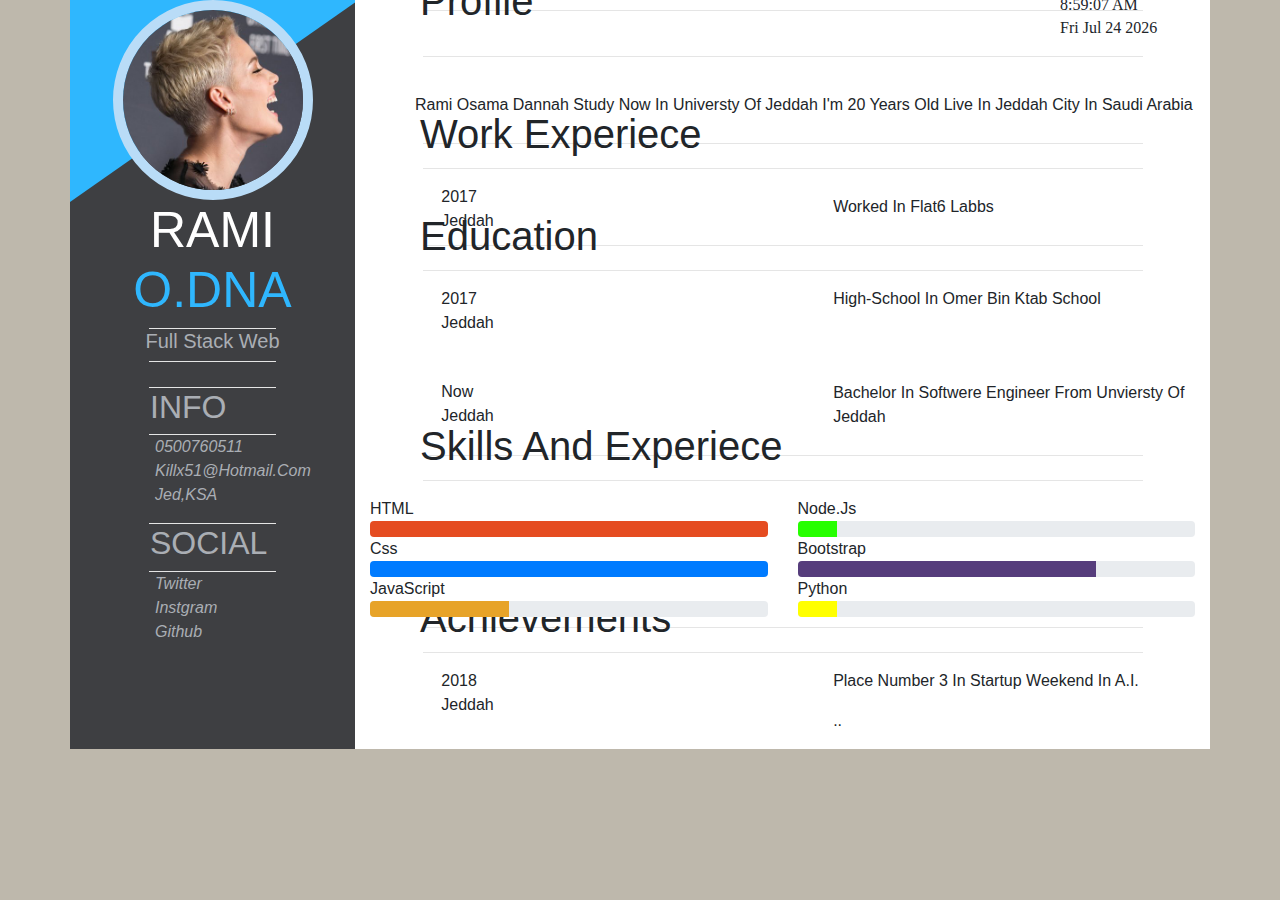
==== commit 55879a09: "change habbits to achievements" ====
--- a/Home.html
+++ b/Home.html
@@ -2,218 +2,224 @@
 <html lang="en">
 
 <head>
-    <meta charset="utf-8">
-    <meta name="viewport" content="width=device-width, initial-scale=1.0">
-    <link type="text/css" media="screen" rel="stylesheet" href="CSS/bootstrap.min.css" />
-    <link rel="stylesheet" href="CSS/main.css">
-    <link rel="stylesheet" href="https://use.fontawesome.com/releases/v5.6.1/css/all.css" integrity="sha384-gfdkjb5BdAXd+lj+gudLWI+BXq4IuLW5IT+brZEZsLFm++aCMlF1V92rMkPaX4PP" crossorigin="anonymous">
-    <link href="images/Joblinx-cv-icon.png" rel="icon">
-    <title>Rami C.V</title>
+	<meta charset="utf-8">
+	<meta name="viewport" content="width=device-width, initial-scale=1.0">
+	<link type="text/css" media="screen" rel="stylesheet" href="CSS/bootstrap.min.css" />
+	<link rel="stylesheet" href="CSS/main.css">
+	<link rel="stylesheet" href="https://use.fontawesome.com/releases/v5.6.1/css/all.css" integrity="sha384-gfdkjb5BdAXd+lj+gudLWI+BXq4IuLW5IT+brZEZsLFm++aCMlF1V92rMkPaX4PP" crossorigin="anonymous">
+	<link href="images/Joblinx-cv-icon.png" rel="icon">
+	<title>Rami C.V</title>
 
 
 </head>
 
 <body>
 
-    <div class="container" id="up">
-        <a id="hide" href="#up" class="stickyBtn">up</a>
-        <div class="row">
-            <!--left-->
-            <div class="col-lg-3 left">
-                <!--the cut in the eadge-->
-                <div class="cut"></div>
-                <!--the cut in the eadge-->
-                <!--img-->
-                <center>
-                    <img src="images/-PdLnlJr_400x400.jpg" alt="rami">
-                </center>
-                <!--img-->
-                <!--name-->
-                <div class="row">
-                    <div class="col">
-                        <h1 class="name">rami <span>o.dna</span></h1>
-                    </div>
-                </div>
-                <!--img-->
-                <!--job-->
-                <div class="row">
-                    <div class="col">
-                        <hr class="hr1 hr-mar">
-                        <h2 class="job">web desinger & develper</h2>
-                        <hr class="hr1 hr-mar">
-                    </div>
-                </div>
-                <!--job-->
-                <!--info-->
-                <div class="row">
-                    <div class="col" style="margin-top: 25px;">
-                        <hr class="hr1 hr-mar">
-                        <h2 class="topic">info</h2>
-                        <hr class="hr1 hr-mar">
-                    </div>
-
-                </div>
-                <!--info-->
-                <!--info-->
-                <div class="row">
-                    <div class="col">
-                        <ul class="menu">
-                            <li><i class="fas fa-phone"> 0500760511</i></li>
-                            <li><i class="fas fa-envelope-open"> killx51@hotmail.com</i></li>
-                            <li><i class="fas fa-location-arrow"> Jed,KSA</i></li>
-                        </ul>
-                    </div>
-                </div>
-                <!--info-->
-                <!--social-->
-                <div class="row">
-                    <div class="col">
-                        <hr class="hr1 hr-mar">
-                        <h2 class="topic">social</h2>
-                        <hr class="hr1 hr-mar">
-                    </div>
-                </div>
-                <!--social-->
-                <div class="row">
-                    <div class="col">
-                        <ul class="menu">
-                            <a href="https://twitter.com/OutOfStyle0">
-                                <li><i class="fab fa-twitter tw">twitter</i></li>
-                            </a>
-                            <a href="https://www.instagram.com/killx51">
-                                <li><i class="fab fa-instagram in"> instgram</i></li>
-                            </a>
-                            <a href="https://github.com/Rami-hardware">
-                                <li><i class="fab fa-github gi"> github</i></li>
-                            </a>
-                        </ul>
-                    </div>
-                </div>
-                <!--social-->
-            </div>
-            <!--left-->
-            <!--right-->
-            <div class="col right">
-                <!--proflie-->
-                <div class="marg">
-                    <hr class="hr-icon">
-                    <i class="fas fa-user-alt block fa-2x">
-				</i>
-                    <h1>proflie</h1>
-                    <p id="time" class="Time"></p>
-                    <p class=" date" id="date"></p>
-                    <hr class="hr-icon">
-                </div>
-                <div class="row">
-                    <p class="pad"> Rami Osama Dannah Study Now In Universty Of Jeddah I'm 20 Years Old Live In Jeddah City In Saudi Arabia</p>
-                </div>
-                <!--proflie-->
-                <!--work experiece-->
-                <div class="marg">
-                    <hr class="hr-icon">
-                    <i class="fab fa-creative-commons-nd fa-2x">
-				</i>
-                    <h1>work experiece</h1>
-                    <hr class="hr-icon">
-                </div>
-                <div class="row">
-                    <div class="col-lg-1"></div>
-                    <div class="col">
-                        <p class="block-p">2017</p>
-                        <p class="block-p">jeddah</p>
-                    </div>
-                    <div class="col marg">
-                        <p>Worked In Flat6 Labbs</p>
-                    </div>
-                </div>
-                <!--work experiece-->
-                <!--education-->
-                <div class="marg">
-                    <hr class="hr-icon">
-                    <i class="fas fa-graduation-cap fa-2x">
-				</i>
-                    <h1>education</h1>
-                    <hr class="hr-icon">
-                </div>
-                <div class="row">
-                    <div class="col-lg-1"></div>
-                    <div class="col">
-                        <p class="block-p">2017</p>
-                        <p class="block-p">jeddah</p>
-                        <p class="block-p ma">now</p>
-                        <p class="block-p">jeddah</p>
-                    </div>
-                    <div class="col mar ">
-                        <p>high-school In omer bin ktab school</p>
-                        <p class="t"> Bachelor in softwere Engineer from unviersty of jeddah</p>
-                    </div>
-                </div>
-                <!--education-->
-                <!--skills and experiece-->
-                <div class="marg">
-                    <hr class="hr-icon">
-                    <i class="fas fa-flask fa-2x">
-				</i>
-                    <h1>skills and experiece</h1>
-                    <hr class="hr-icon">
-                </div>
-                <div class="row">
-                    <div class="col ps">
-                        <p id="textH">html</p>
-                        <div class="progress">
-                            <div class="progress-bar bg-html" role="progressbar" style="width: 100%;" aria-valuenow="25" aria-valuemin="0" aria-valuemax="100"></div>
-                        </div>
-                        <p id="textC">css</p>
-                        <div class="progress">
-                            <div class="progress-bar" role="progressbar" style="width: 99%;" aria-valuenow="25" aria-valuemin="0" aria-valuemax="100"></div>
-                        </div>
-                        <p>javaScript</p>
-                        <div class="progress">
-                            <div class="progress-bar bg-js" role="progressbar" style="width: 35%;" aria-valuenow="25" aria-valuemin="0" aria-valuemax="100"></div>
-                        </div>
-                    </div>
-                    <div class="col ps">
-                        <p>node.js</p>
-                        <div class="progress">
-                            <div class="progress-bar bg-node" role="progressbar" style="width: 10%;" aria-valuenow="25" aria-valuemin="0" aria-valuemax="100"></div>
-                        </div>
-                        <p>bootstrap</p>
-                        <div class="progress ">
-                            <div class="progress-bar bg-boot" role="progressbar" style="width: 75%;" aria-valuenow="25" aria-valuemin="0" aria-valuemax="100"></div>
-                        </div>
-                        <p>foundtion</p>
-                        <div class="progress">
-                            <div class="progress-bar bg-found" role="progressbar" style="width: 75%;" aria-valuenow="25" aria-valuemin="0" aria-valuemax="100"></div>
-                        </div>
-                    </div>
-                </div>
-                <!--skills and experiece-->
-                <!--habits-->
-                <div class="marg">
-                    <hr class="hr-icon">
-                    <i class="fas fa-infinity fa-2x">
-				</i>
-                    <h1>habits</h1>
-                    <hr class="hr-icon">
-                </div>
-                <div class="row">
-                    <div class="col-lg-1"></div>
-                    <div class="col me">
-                        <i class="fas fa-book fa-5x"></i>
-                        <i class="fas fa-gamepad fa-5x"></i>
-                        <i class="fas fa-bicycle fa-5x"></i>
-                        <i class="fas fa-map-marked fa-5x"></i>
-                    </div>
-                </div>
-            </div>
-        </div>
-        <!--habits-->
-        <!--right-->
-    </div>
-
-    <script src="JS/jquery-3.2.1.min.js"></script>
-    <script src="JS/bootstrap.min.js"></script>
-    <script src="JS/JSDom.js"></script>
+	<div class="container" id="up">
+		
+		<div class="row">
+			<!--left-->
+			<div class="col-lg-3 left">
+				<!--the cut in the eadge-->
+				<div class="cut"></div>
+				<!--the cut in the eadge-->
+				<!--img-->
+				<center>
+					<img src="images/-PdLnlJr_400x400.jpg" alt="rami">
+				</center>
+				<!--img-->
+				<!--name-->
+				<div class="row">
+					<div class="col">
+						<h1 class="name">rami<span>O.dna</span></h1>
+					</div>
+				</div>
+				<!--img-->
+				<!--job-->
+				<div class="row">
+					<div class="col">
+						<hr class="hr1 hr-mar">
+						<h2 class="job">full stack web</h2>
+						<hr class="hr1 hr-mar">
+					</div>
+				</div>
+				<!--job-->
+				<!--info-->
+				<div class="row">
+					<div class="col" style="margin-top: 25px;">
+						<hr class="hr1 hr-mar">
+						<h2 class="topic">info</h2>
+						<hr class="hr1 hr-mar">
+					</div>
+
+				</div>
+				<!--info-->
+				<!--info-->
+				<div class="row">
+					<div class="col">
+						<ul class="menu">
+							<li><i class="fas fa-phone"> 0500760511</i></li>
+							<li><i class="fas fa-envelope-open">killx51@hotmail.com</i></li>
+							<li><i class="fas fa-location-arrow">jed,KSA</i></li>
+						</ul>
+					</div>
+				</div>
+				<!--info-->
+				<!--social-->
+				<div class="row">
+					<div class="col">
+						<hr class="hr1 hr-mar">
+						<h2 class="topic">social</h2>
+						<hr class="hr1 hr-mar">
+					</div>
+				</div>
+				<!--social-->
+				<div class="row">
+					<div class="col">
+						<ul class="menu">
+							<a href="https://twitter.com/OutOfStyle0">
+								<li><i class="fab fa-twitter tw">twitter</i></li>
+							</a>
+							<a href="https://www.instagram.com/killx51">
+								<li><i class="fab fa-instagram in"> instgram</i></li>
+							</a>
+							<a href="https://github.com/Rami-hardware">
+								<li><i class="fab fa-github gi"> github</i></li>
+							</a>
+						</ul>
+					</div>
+				</div>
+				<!--social-->
+			</div>
+			<!--left-->
+			<!--right-->
+			<div class="col right">
+				<!--proflie-->
+				<div class="marg">
+					<hr class="hr-icon">
+					<i class="fas fa-user-alt block fa-2x">
+				</i>
+					<h1>proflie</h1>
+					<p id="time" class="Time"></p>
+					<p class=" date" id="date"></p>
+					<hr class="hr-icon">
+				</div>
+				<div class="row">
+					<p class="pad"> Rami Osama Dannah Study Now In Universty Of Jeddah I'm 20 Years Old Live In Jeddah City In Saudi Arabia</p>
+				</div>
+				<!--proflie-->
+				<!--work experiece-->
+				<div class="marg">
+					<hr class="hr-icon">
+					<i class="fab fa-creative-commons-nd fa-2x">
+				</i>
+					<h1>work experiece</h1>
+					<hr class="hr-icon">
+				</div>
+				<div class="row">
+					<div class="col-lg-1"></div>
+					<div class="col">
+						<p class="block-p">2017</p>
+						<p class="block-p">jeddah</p>
+					</div>
+					<div class="col marg">
+						<p>Worked In Flat6 Labbs</p>
+					</div>
+				</div>
+				<!--work experiece-->
+				<!--education-->
+				<div class="marg">
+					<hr class="hr-icon">
+					<i class="fas fa-graduation-cap fa-2x">
+				</i>
+					<h1>education</h1>
+					<hr class="hr-icon">
+				</div>
+				<div class="row">
+					<div class="col-lg-1"></div>
+					<div class="col">
+						<p class="block-p">2017</p>
+						<p class="block-p">jeddah</p>
+						<p class="block-p ma">now</p>
+						<p class="block-p">jeddah</p>
+					</div>
+					<div class="col mar ">
+						<p>high-school In omer bin ktab school</p>
+						<p class="t"> Bachelor in softwere Engineer from unviersty of jeddah</p>
+					</div>
+				</div>
+				<!--education-->
+				<!--skills and experiece-->
+				<div class="marg">
+					<hr class="hr-icon">
+					<i class="fas fa-flask fa-2x">
+				</i>
+					<h1>skills and experiece</h1>
+					<hr class="hr-icon">
+				</div>
+				<div class="row">
+					<div class="col ps">
+						<p id="H">html</p>
+						<div class="progress">
+							<div class="progress-bar bg-html" role="progressbar" style="width: 100%;" aria-valuenow="25" aria-valuemin="0" aria-valuemax="100"></div>
+						</div>
+						<p id="C">css</p>
+						<div class="progress">
+							<div class="progress-bar" role="progressbar" style="width: 100%;" aria-valuenow="25" aria-valuemin="0" aria-valuemax="100"></div>
+						</div>
+						<p>javaScript</p>
+						<div class="progress">
+							<div class="progress-bar bg-js" role="progressbar" style="width: 35%;" aria-valuenow="25" aria-valuemin="0" aria-valuemax="100"></div>
+						</div>
+					</div>
+					<div class="col ps">
+						<p id="N">node.js</p>
+						<div class="progress">
+							<div class="progress-bar bg-node" role="progressbar" style="width: 10%;" aria-valuenow="25" aria-valuemin="0" aria-valuemax="100"></div>
+						</div>
+						<p>bootstrap</p>
+						<div class="progress ">
+							<div class="progress-bar bg-boot" role="progressbar" style="width: 75%;" aria-valuenow="25" aria-valuemin="0" aria-valuemax="100"></div>
+						</div>
+						<p id="p">python</p>
+						<div class="progress">
+							<div class="progress-bar bg-found" role="progressbar" style="width: 10%;" aria-valuenow="25" aria-valuemin="0" aria-valuemax="100"></div>
+						</div>
+					</div>
+				</div>
+				<!--skills and experiece-->
+				<!--habits-->
+				<div class="marg">
+					<hr class="hr-icon">
+					<i class="fas fa-infinity fa-2x">
+				</i>
+					<h1>achievements </h1>
+					<hr class="hr-icon">
+				</div>
+				<div class="row">
+					<div class="col-lg-1"></div>
+					<div class="col">
+						<p class="block-p">2018</p>
+						<p class="block-p">jeddah</p>
+						<!--<p class="block-p ma">20</p>
+						<p class="block-p">jeedah</p>-->
+					</div>
+					<div class="col mar">
+						<p>place number 3 in startup weekend in A.I.</p>
+						<!--<p class="t">place number 3 in startup weekend in A.I.</p>-->
+						<p>..</p>
+					</div>
+				</div>
+			</div>
+		</div>
+		<!--habits-->
+		<!--right-->
+	</div>
+
+
+	<script src="JS/jquery-3.2.1.min.js"></script>
+	<script src="JS/bootstrap.min.js"></script>
+	<script src="JS/JSDom.js"></script>
 </body>
 
 </html>
--- a/CSS/main.css
+++ b/CSS/main.css
@@ -13,6 +13,10 @@
 	position: relative;
 }
 .cut {
+	-o-polygon(0 0, 100% 0%, 0 100%, 0% 100%);
+	-ms-clip-path: polygon(0 0, 100% 0%, 0 100%, 0% 100%);
+	-webkit-clip-path: polygon(0 0, 100% 0%, 0 100%, 0% 100%);
+	-moz-clip-path: polygon(0 0, 100% 0%, 0 100%, 0% 100%);
 	clip-path: polygon(0 0, 100% 0%, 0 100%, 0% 100%);
 	background-color: #2FB7FE;
 	position: absolute;
@@ -373,7 +377,7 @@
 	background-color: #563D7C;
 }
 .bg-found {
-	background-color: #21A6C9;
+	background-color: yellow;
 }
 
 .ps > p {
@@ -756,3 +760,7 @@
 	color: #FFFF;
 	transition: 0.2s;
 }
+.stickyBtn:focus{
+	background-color:white;
+	color: black;
+}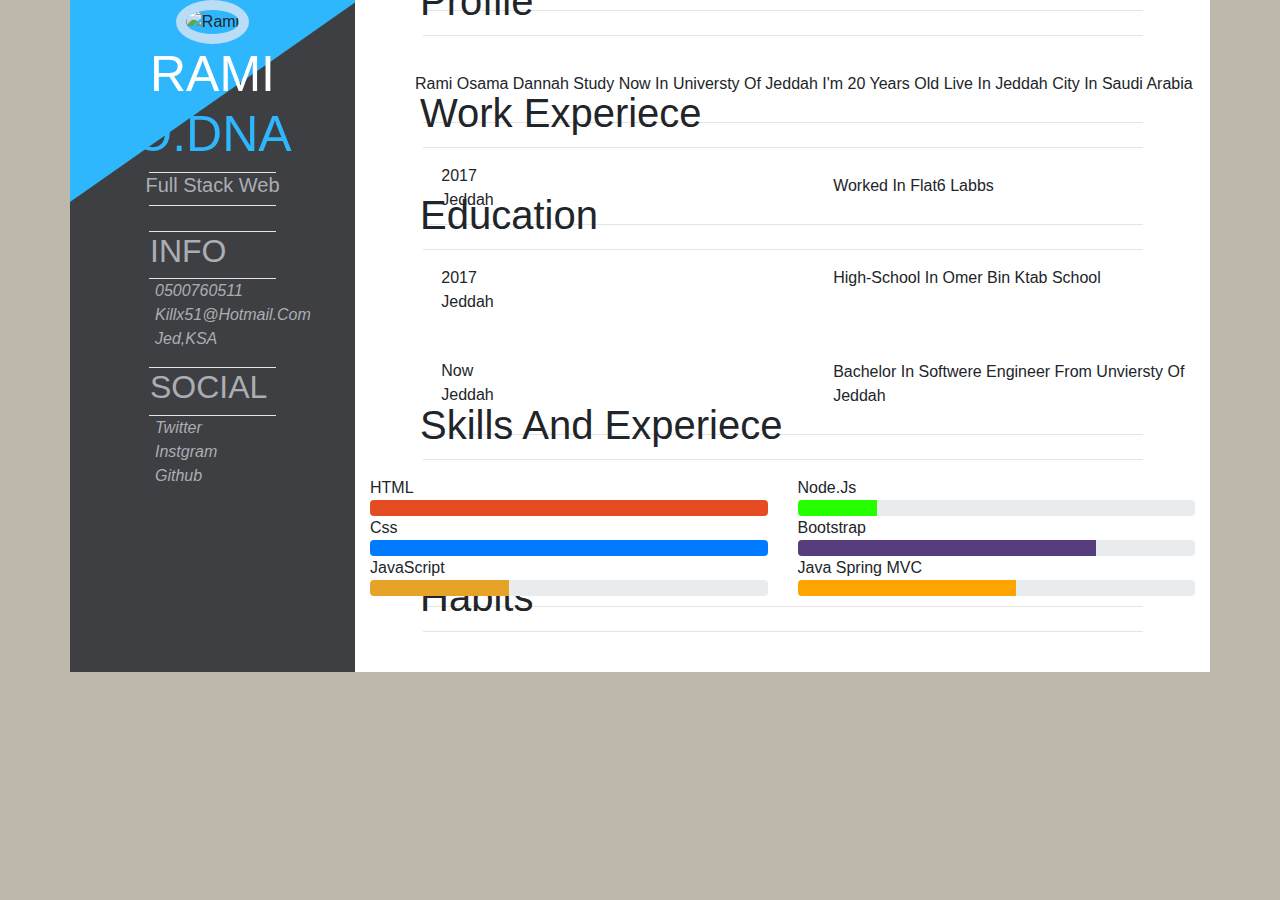
==== commit 7508245e: "rami" ====
--- a/Home.html
+++ b/Home.html
@@ -100,8 +100,6 @@
 					<i class="fas fa-user-alt block fa-2x">
 				</i>
 					<h1>proflie</h1>
-					<p id="time" class="Time"></p>
-					<p class=" date" id="date"></p>
 					<hr class="hr-icon">
 				</div>
 				<div class="row">
@@ -175,15 +173,15 @@
 					<div class="col ps">
 						<p id="N">node.js</p>
 						<div class="progress">
-							<div class="progress-bar bg-node" role="progressbar" style="width: 10%;" aria-valuenow="25" aria-valuemin="0" aria-valuemax="100"></div>
+							<div class="progress-bar bg-node" role="progressbar" style="width: 20%;" aria-valuenow="25" aria-valuemin="0" aria-valuemax="100"></div>
 						</div>
 						<p>bootstrap</p>
 						<div class="progress ">
 							<div class="progress-bar bg-boot" role="progressbar" style="width: 75%;" aria-valuenow="25" aria-valuemin="0" aria-valuemax="100"></div>
 						</div>
-						<p id="p">python</p>
-						<div class="progress">
-							<div class="progress-bar bg-found" role="progressbar" style="width: 10%;" aria-valuenow="25" aria-valuemin="0" aria-valuemax="100"></div>
+						<p id="p">Java Spring MVC</p>
+						<div class="progress">
+							<div class="progress-bar bg-found" role="progressbar" style="width: 55%;" aria-valuenow="25" aria-valuemin="0" aria-valuemax="100"></div>
 						</div>
 					</div>
 				</div>
@@ -193,21 +191,16 @@
 					<hr class="hr-icon">
 					<i class="fas fa-infinity fa-2x">
 				</i>
-					<h1>achievements </h1>
+					<h1>habits</h1>
 					<hr class="hr-icon">
 				</div>
 				<div class="row">
 					<div class="col-lg-1"></div>
-					<div class="col">
-						<p class="block-p">2018</p>
-						<p class="block-p">jeddah</p>
-						<!--<p class="block-p ma">20</p>
-						<p class="block-p">jeedah</p>-->
-					</div>
-					<div class="col mar">
-						<p>place number 3 in startup weekend in A.I.</p>
-						<!--<p class="t">place number 3 in startup weekend in A.I.</p>-->
-						<p>..</p>
+					<div class="col me">
+						<i class="fas fa-book fa-5x"></i>
+						<i class="fas fa-gamepad fa-5x"></i>
+						<i class="fas fa-bicycle fa-5x"></i>
+						<i class="fas fa-map-marked fa-5x"></i>
 					</div>
 				</div>
 			</div>
@@ -216,7 +209,6 @@
 		<!--right-->
 	</div>
 
-
 	<script src="JS/jquery-3.2.1.min.js"></script>
 	<script src="JS/bootstrap.min.js"></script>
 	<script src="JS/JSDom.js"></script>
--- a/CSS/main.css
+++ b/CSS/main.css
@@ -1,766 +1,946 @@
 html {
-	scroll-behavior: smooth;
-}
+    scroll-behavior: smooth;
+}
+
 body {
-	background-color: #BEB8AC;
+    background-color: #BEB8AC;
 }
 
 /*left side*/
 
 .left {
-	background-color: #3E3F42;
-	text-transform: capitalize;
-	position: relative;
-}
+    background-color: #3E3F42;
+    text-transform: capitalize;
+    position: relative;
+}
+
 .cut {
-	-o-polygon(0 0, 100% 0%, 0 100%, 0% 100%);
-	-ms-clip-path: polygon(0 0, 100% 0%, 0 100%, 0% 100%);
-	-webkit-clip-path: polygon(0 0, 100% 0%, 0 100%, 0% 100%);
-	-moz-clip-path: polygon(0 0, 100% 0%, 0 100%, 0% 100%);
-	clip-path: polygon(0 0, 100% 0%, 0 100%, 0% 100%);
-	background-color: #2FB7FE;
-	position: absolute;
-	height: 203px;
-	width: 290px;
-	top: -1px;
-	left: 0px;
-	content: " ";
-	animation: move 3s 0s infinite;
-}
+    -o-polygon(0 0, 100% 0%, 0 100%, 0% 100%);
+    -ms-clip-path: polygon(0 0, 100% 0%, 0 100%, 0% 100%);
+    -webkit-clip-path: polygon(0 0, 100% 0%, 0 100%, 0% 100%);
+    -moz-clip-path: polygon(0 0, 100% 0%, 0 100%, 0% 100%);
+    clip-path: polygon(0 0, 100% 0%, 0 100%, 0% 100%);
+    background-color: #2FB7FE;
+    position: absolute;
+    height: 203px;
+    width: 290px;
+    top: -1px;
+    left: 0px;
+    content: " ";
+    animation: move 3s 0s infinite;
+}
+
 .name {
-	text-align: center;
-	color: #FFF;
-	font-size: 50px;
-	text-transform: uppercase;
-}
+    text-align: center;
+    color: #FFF;
+    font-size: 50px;
+    text-transform: uppercase;
+}
+
 h1 span {
-	display: block;
-	color: #2FB7FE;
-}
+    display: block;
+    color: #2FB7FE;
+}
+
 .job {
-	text-align: center;
-	color: #AAAEB4;
-	font-size: 20px;
-}
+    text-align: center;
+    color: #AAAEB4;
+    font-size: 20px;
+}
+
 .topic {
-	color: #AAAEB4;
-	margin-left: 65px;
-	text-transform: uppercase;
-}
+    color: #AAAEB4;
+    margin-left: 65px;
+    text-transform: uppercase;
+}
+
 img {
-	border-radius: 50%;
-	border: 10px solid #B9DCF7;
-	z-index: 999;
-	position: relative;
-	height: 200px;
-	width: 200px;
-}
+    border-radius: 50%;
+    border: 10px solid #B9DCF7;
+    z-index: 999;
+    position: relative;
+    height: 200px;
+    width: 200px;
+}
+
 .hr1 {
-	background-color: #FFF;
-	width: 50%;
-}
+    background-color: #FFF;
+    width: 50%;
+}
+
 .menu {
-	list-style: none;
-	color: #AAAEB4;
-	margin-left: 30px;
-}
+    list-style: none;
+    color: #AAAEB4;
+    margin-left: 30px;
+}
+
 .hr-mar {
-	margin-top: 0;
-	margin-bottom: 0;
-}
+    margin-top: 0;
+    margin-bottom: 0;
+}
+
 a {
-	color: #AAAEB4;
-}
+    color: #AAAEB4;
+}
+
 .tw:hover {
-	color: #1DA1F3;
-	font-size: 20px;
-	transition: 0.2s;
-}
+    color: #1DA1F3;
+    font-size: 20px;
+    transition: 0.2s;
+}
+
 .in:hover {
-	color: #B72731;
-	font-size: 20px;
-	transition: 0.2s
-}
+    color: #B72731;
+    font-size: 20px;
+    transition: 0.2s
+}
+
 .gi:hover {
-	color: #FFF;
-	font-size: 20px;
-	transition: 0.2s
-}
+    color: #FFF;
+    font-size: 20px;
+    transition: 0.2s
+}
+
 .gi:focus {
-	color: #FFF;
-}
+    color: #FFF;
+}
+
 .in:focus {
-	color: #B72731;
-}
+    color: #B72731;
+}
+
 .tw:hover {
-	color: #1DA1F3;
-}
+    color: #1DA1F3;
+}
+
 @keyframes move {
-	0% {
-		background-color: #000000;
-	}
-	5% {
-		background-color: #1a1a00;
-	}
-	10% {
-		background-color: #333300;
-	}
-	15% {
-		background-color: #4d4d00;
-	}
-	20% {
-		background-color: #666600;
-	}
-	25% {
-		background-color: #808000;
-	}
-	30% {
-		background-color: #999900;
-	}
-	35% {
-		background-color: #b3b300;
-	}
-	40% {
-		background-color: #cccc00;
-	}
-	45% {
-		background-color: #e6e600;
-	}
-	50% {
-		background-color: #ffff00;
-	}
-	55% {
-		background-color: #ffff1a;
-	}
-	60% {
-		background-color: #ffff33;
-	}
-	65% {
-		background-color: #ffff4d;
-	}
-	70% {
-		background-color: #ffff66;
-	}
-	75% {
-		background-color: #ffff80;
-	}
-	80% {
-		background-color: #ffff99;
-	}
-	85% {
-		background-color: #ffffb3;
-	}
-	90% {
-		background-color: #ffffcc;
-	}
-	95% {
-		background-color: #ffffe6;
-	}
-	100% {
-		background-color: #FFF;
-	}
+    0% {
+        background-color: #000000;
+    }
+
+    5% {
+        background-color: #1a1a00;
+    }
+
+    10% {
+        background-color: #333300;
+    }
+
+    15% {
+        background-color: #4d4d00;
+    }
+
+    20% {
+        background-color: #666600;
+    }
+
+    25% {
+        background-color: #808000;
+    }
+
+    30% {
+        background-color: #999900;
+    }
+
+    35% {
+        background-color: #b3b300;
+    }
+
+    40% {
+        background-color: #cccc00;
+    }
+
+    45% {
+        background-color: #e6e600;
+    }
+
+    50% {
+        background-color: #ffff00;
+    }
+
+    55% {
+        background-color: #ffff1a;
+    }
+
+    60% {
+        background-color: #ffff33;
+    }
+
+    65% {
+        background-color: #ffff4d;
+    }
+
+    70% {
+        background-color: #ffff66;
+    }
+
+    75% {
+        background-color: #ffff80;
+    }
+
+    80% {
+        background-color: #ffff99;
+    }
+
+    85% {
+        background-color: #ffffb3;
+    }
+
+    90% {
+        background-color: #ffffcc;
+    }
+
+    95% {
+        background-color: #ffffe6;
+    }
+
+    100% {
+        background-color: #FFF;
+    }
 }
 
 /*media left side*/
 
 @media only screen and (device-width:320px) {
-	.cut {
-		width: 320px;
-	}
-}
+    .cut {
+        width: 320px;
+    }
+}
+
 @media only screen and (device-width:375px) {
-	.cut {
-		width: 375px;
-	}
-	.topic {
-		margin-left: 90px;
-	}
-	.menu li {
-		display: block;
-		margin-bottom: 20px;
-		margin-left: 20px;
-	}
-}
+    .cut {
+        width: 375px;
+    }
+
+    .topic {
+        margin-left: 90px;
+    }
+
+    .menu li {
+        display: block;
+        margin-bottom: 20px;
+        margin-left: 20px;
+    }
+}
+
 @media only screen and (device-width:360px) {
-	.cut {
-		width: 375px;
-	}
-	.topic {
-		margin-left: 90px;
-	}
-	.menu li {
-		display: block;
-		margin-bottom: 20px;
-		margin-left: 20px;
-	}
-}
+    .cut {
+        width: 375px;
+    }
+
+    .topic {
+        margin-left: 90px;
+    }
+
+    .menu li {
+        display: block;
+        margin-bottom: 20px;
+        margin-left: 20px;
+    }
+}
+
 @media only screen and (device-width:384px) {
-	.cut {
-		width: 375px;
-	}
-	.topic {
-		margin-left: 90px;
-	}
-	.menu li {
-		display: block;
-		margin-bottom: 20px;
-		margin-left: 20px;
-	}
-}
+    .cut {
+        width: 375px;
+    }
+
+    .topic {
+        margin-left: 90px;
+    }
+
+    .menu li {
+        display: block;
+        margin-bottom: 20px;
+        margin-left: 20px;
+    }
+}
+
 @media only screen and (device-width:414px) {
-	.cut {
-		width: 375px;
-	}
-	.topic {
-		margin-left: 90px;
-	}
-	.menu li {
-		display: block;
-		margin-bottom: 20px;
-		margin-left: 20px;
-	}
-}
+    .cut {
+        width: 375px;
+    }
+
+    .topic {
+        margin-left: 90px;
+    }
+
+    .menu li {
+        display: block;
+        margin-bottom: 20px;
+        margin-left: 20px;
+    }
+}
+
 @media only screen and (device-width:411px) {
-	.cut {
-		width: 375px;
-	}
-	.topic {
-		margin-left: 90px;
-	}
-	.menu li {
-		display: block;
-		margin-bottom: 20px;
-		margin-left: 20px;
-	}
-}
+    .cut {
+        width: 375px;
+    }
+
+    .topic {
+        margin-left: 90px;
+    }
+
+    .menu li {
+        display: block;
+        margin-bottom: 20px;
+        margin-left: 20px;
+    }
+}
+
 @media only screen and (device-width:425px) {
-	.cut {
-		width: 425px;
-	}
-	.topic {
-		margin-left: 105px;
-	}
-	.menu li {
-		display: block;
-		margin-bottom: 20px;
-		margin-left: 30px;
-	}
-	.Time {
-		margin-left: 5px !important;
-		margin-top: 18px !important;
-	}
-	.date {
-		margin-left: 5px !important;
-		margin-top: 18px !important;
-	}
-}
+    .cut {
+        width: 425px;
+    }
+
+    .topic {
+        margin-left: 105px;
+    }
+
+    .menu li {
+        display: block;
+        margin-bottom: 20px;
+        margin-left: 30px;
+    }
+
+    .Time {
+        margin-left: 5px !important;
+        margin-top: 18px !important;
+    }
+
+    .date {
+        margin-left: 5px !important;
+        margin-top: 18px !important;
+    }
+}
+
 @media only screen and (device-width:412px) {
-	.cut {
-		width: 425px;
-	}
-	.topic {
-		margin-left: 105px;
-	}
-	.menu li {
-		display: block;
-		margin-bottom: 20px;
-		margin-left: 30px;
-	}
-}
+    .cut {
+        width: 425px;
+    }
+
+    .topic {
+        margin-left: 105px;
+    }
+
+    .menu li {
+        display: block;
+        margin-bottom: 20px;
+        margin-left: 30px;
+    }
+}
+
 @media only screen and (device-width:480px) {
-	.cut {
-		width: 425px;
-	}
-	.topic {
-		margin-left: 105px;
-	}
-	.menu li {
-		display: block;
-		margin-bottom: 20px;
-		margin-left: 30px;
-	}
-}
+    .cut {
+        width: 425px;
+    }
+
+    .topic {
+        margin-left: 105px;
+    }
+
+    .menu li {
+        display: block;
+        margin-bottom: 20px;
+        margin-left: 30px;
+    }
+}
+
 @media only screen and (device-width:600px) {
-	.cut {
-		width: 425px;
-	}
-	.topic {
-		margin-left: 130px;
-	}
-	.menu li {
-		display: block;
-		margin-bottom: 20px;
-		margin-left: 50px;
-	}
-}
+    .cut {
+        width: 425px;
+    }
+
+    .topic {
+        margin-left: 130px;
+    }
+
+    .menu li {
+        display: block;
+        margin-bottom: 20px;
+        margin-left: 50px;
+    }
+}
+
 @media only screen and (device-width:768px) {
-	.cut {
-		width: 725px;
-	}
-	.topic {
-		margin-left: 180px;
-	}
-	.menu li {
-		display: block;
-		margin-bottom: 20px;
-		margin-left: 109px;
-	}
-}
+    .cut {
+        width: 725px;
+    }
+
+    .topic {
+        margin-left: 180px;
+    }
+
+    .menu li {
+        display: block;
+        margin-bottom: 20px;
+        margin-left: 109px;
+    }
+}
+
 @media only screen and (device-width:800px) {
-	.cut {
-		width: 725px;
-	}
-	.topic {
-		margin-left: 180px;
-	}
-	.menu li {
-		display: block;
-		margin-bottom: 20px;
-		margin-left: 109px;
-	}
-}
+    .cut {
+        width: 725px;
+    }
+
+    .topic {
+        margin-left: 180px;
+    }
+
+    .menu li {
+        display: block;
+        margin-bottom: 20px;
+        margin-left: 109px;
+    }
+}
+
 @media only screen and (device-width:1024px) {
-	.cut {
-		width: 240px;
-	}
-	.menu li {
-		display: block;
-		margin-bottom: 10px;
-		margin-left: -24px;
-	}
-	.job {
-		font-size: 17px;
-	}
+    .cut {
+        width: 240px;
+    }
+
+    .menu li {
+        display: block;
+        margin-bottom: 10px;
+        margin-left: -24px;
+    }
+
+    .job {
+        font-size: 17px;
+    }
 }
 
 /*right side*/
 
 .right {
-	background-color: #FFF;
-	text-transform: capitalize;
-}
+    background-color: #FFF;
+    text-transform: capitalize;
+}
+
 .hr-icon {
-	margin-top: 10px;
-	width: 720px;
-}
+    margin-top: 10px;
+    width: 720px;
+}
+
 .marg {
-	margin-top: 10px;
-}
+    margin-top: 10px;
+}
+
 .marg > h1 {
-	margin-left: 50px;
-	margin-top: -50px;
-}
+    margin-left: 50px;
+    margin-top: -50px;
+}
+
 .pad {
-	padding-left: 60px;
-	padding-top: 20px;
-}
+    padding-left: 60px;
+    padding-top: 20px;
+}
+
 .block-p {
-	display: block;
-	margin-bottom: 0px;
-}
+    display: block;
+    margin-bottom: 0px;
+}
+
 .col-lg-3 > p {
-	margin: 0;
-}
+    margin: 0;
+}
+
 .pro-ma {
-	margin-top: 26px;
-}
+    margin-top: 26px;
+}
+
 .bg-html {
-	background-color: #E54C21;
-}
+    background-color: #E54C21;
+}
+
 .bg-js {
-	background-color: #E7A328;
-}
+    background-color: #E7A328;
+}
+
 .bg-node {
-	background-color: #26FF00;
-}
+    background-color: #26FF00;
+}
+
 .bg-boot {
-	background-color: #563D7C;
-}
+    background-color: #563D7C;
+}
+
 .bg-found {
-	background-color: yellow;
+    background-color: orange;
 }
 
 .ps > p {
-	margin: 0px;
-}
+    margin: 0px;
+}
+
 .me > i {
-	margin-left: 50px;
-}
+    margin-left: 50px;
+}
+
 .mar > .t {
-	margin-top: 70px;
-}
+    margin-top: 70px;
+}
+
 .ma {
-	margin-top: 45px;
+    margin-top: 45px;
 }
 
 /*media right side*/
 
 @media only screen and (device-width:320px) {
-	.hr-icon {
-		width: 75%;
-	}
-	.mar > .t {
-		margin-top: 20px;
-	}
-	.ma {
-		margin-top: 70px;
-	}
-	.pad {
-		padding: 10px;
-	}
-	.Time {
-		margin-left: 5px !important;
-		margin-top: 18px !important;
-	}
-	.date {
-		margin-left: 5px !important;
-		margin-top: 18px !important;
-	}
-	.stickyBtn {
-		top: 416px !important;
-		left: 262px !important;
-		z-index: 1;
-	}
-}
+    .hr-icon {
+        width: 75%;
+    }
+
+    .mar > .t {
+        margin-top: 20px;
+    }
+
+    .ma {
+        margin-top: 70px;
+    }
+
+    .pad {
+        padding: 10px;
+    }
+
+    .Time {
+        margin-left: 5px !important;
+        margin-top: 18px !important;
+    }
+
+    .date {
+        margin-left: 5px !important;
+        margin-top: 18px !important;
+    }
+
+    .stickyBtn {
+        top: 416px !important;
+        left: 262px !important;
+        z-index: 1;
+    }
+}
+
 @media only screen and (device-width:375px) {
-	.hr-icon {
-		width: 75%;
-	}
-	.mar > .t {
-		margin-top: 15px;
-	}
-	.ma {
-		margin-top: 25px;
-	}
-	.pad {
-		padding: 10px;
-	}
-	.Time {
-		margin-left: 5px !important;
-		margin-top: 18px !important;
-	}
-	.date {
-		margin-left: 5px !important;
-		margin-top: 18px !important;
-	}
-	.stickyBtn {
-		top: 545px !important;
-		left: 317px !important;
-		z-index: 1;
-	}
-}
+    .hr-icon {
+        width: 75%;
+    }
+
+    .mar > .t {
+        margin-top: 15px;
+    }
+
+    .ma {
+        margin-top: 25px;
+    }
+
+    .pad {
+        padding: 10px;
+    }
+
+    .Time {
+        margin-left: 5px !important;
+        margin-top: 18px !important;
+    }
+
+    .date {
+        margin-left: 5px !important;
+        margin-top: 18px !important;
+    }
+
+    .stickyBtn {
+        top: 545px !important;
+        left: 317px !important;
+        z-index: 1;
+    }
+}
+
 @media only screen and (device-width:360px) {
-	.hr-icon {
-		width: 75%;
-	}
-	.mar > .t {
-		margin-top: 15px;
-	}
-	.ma {
-		margin-top: 25px;
-	}
-	.pad {
-		padding: 10px;
-	}
-	.Time {
-		margin-left: 5px !important;
-		margin-top: 18px !important;
-	}
-	.date {
-		margin-left: 5px !important;
-		margin-top: 18px !important;
-	}
-	.stickyBtn {
-		top: 528px !important;
-		left: 302px !important;
-		z-index: 1;
-	}
-}
+    .hr-icon {
+        width: 75%;
+    }
+
+    .mar > .t {
+        margin-top: 15px;
+    }
+
+    .ma {
+        margin-top: 25px;
+    }
+
+    .pad {
+        padding: 10px;
+    }
+
+    .Time {
+        margin-left: 5px !important;
+        margin-top: 18px !important;
+    }
+
+    .date {
+        margin-left: 5px !important;
+        margin-top: 18px !important;
+    }
+
+    .stickyBtn {
+        top: 528px !important;
+        left: 302px !important;
+        z-index: 1;
+    }
+}
+
 @media only screen and (device-width:384px) {
-	.hr-icon {
-		width: 75%;
-	}
-	.mar > .t {
-		margin-top: 15px;
-	}
-	.ma {
-		margin-top: 25px;
-	}
-	.pad {
-		padding: 10px;
-	}
-	.Time {
-		margin-left: 5px !important;
-		margin-top: 18px !important;
-	}
-	.date {
-		margin-left: 5px !important;
-		margin-top: 18px !important;
-	}
-	.stickyBtn {
-		top: 566px !important;
-		left: 326px !important;
-		z-index: 1;
-	}
-}
+    .hr-icon {
+        width: 75%;
+    }
+
+    .mar > .t {
+        margin-top: 15px;
+    }
+
+    .ma {
+        margin-top: 25px;
+    }
+
+    .pad {
+        padding: 10px;
+    }
+
+    .Time {
+        margin-left: 5px !important;
+        margin-top: 18px !important;
+    }
+
+    .date {
+        margin-left: 5px !important;
+        margin-top: 18px !important;
+    }
+
+    .stickyBtn {
+        top: 566px !important;
+        left: 326px !important;
+        z-index: 1;
+    }
+}
+
 @media only screen and (device-width:414px) {
-	.hr-icon {
-		width: 75%;
-	}
-	.mar > .t {
-		margin-top: 15px;
-	}
-	.ma {
-		margin-top: 25px;
-	}
-	.pad {
-		padding: 10px;
-	}
-	.Time {
-		margin-left: 5px !important;
-		margin-top: 18px !important;
-	}
-	.date {
-		margin-left: 5px !important;
-		margin-top: 18px !important;
-	}
-	.stickyBtn {
-		top: 558px !important;
-		left: 356px !important;
-		z-index: 1;
-	}
-}
+    .hr-icon {
+        width: 75%;
+    }
+
+    .mar > .t {
+        margin-top: 15px;
+    }
+
+    .ma {
+        margin-top: 25px;
+    }
+
+    .pad {
+        padding: 10px;
+    }
+
+    .Time {
+        margin-left: 5px !important;
+        margin-top: 18px !important;
+    }
+
+    .date {
+        margin-left: 5px !important;
+        margin-top: 18px !important;
+    }
+
+    .stickyBtn {
+        top: 558px !important;
+        left: 356px !important;
+        z-index: 1;
+    }
+}
+
 @media only screen and (device-width:412px) {
-	.hr-icon {
-		width: 85%;
-	}
-	.mar > .t {
-		margin-top: 20px;
-	}
-	.ma {
-		margin-top: 25px;
-	}
-	.Time {
-		margin-left: 5px !important;
-		margin-top: 18px !important;
-	}
-	.date {
-		margin-left: 5px !important;
-		margin-top: 18px !important;
-	}
-	.stickyBtn {
-		top: 540px !important;
-		left: 354px !important;
-		z-index: 1;
-	}
-}
+    .hr-icon {
+        width: 85%;
+    }
+
+    .mar > .t {
+        margin-top: 20px;
+    }
+
+    .ma {
+        margin-top: 25px;
+    }
+
+    .Time {
+        margin-left: 5px !important;
+        margin-top: 18px !important;
+    }
+
+    .date {
+        margin-left: 5px !important;
+        margin-top: 18px !important;
+    }
+
+    .stickyBtn {
+        top: 540px !important;
+        left: 354px !important;
+        z-index: 1;
+    }
+}
+
 @media only screen and (device-width:411px) {
-	.hr-icon {
-		width: 85%;
-	}
-	.mar > .t {
-		margin-top: 20px;
-	}
-	.ma {
-		margin-top: 25px;
-	}
-	.Time {
-		margin-left: 5px !important;
-		margin-top: 18px !important;
-	}
-	.date {
-		margin-left: 5px !important;
-		margin-top: 18px !important;
-	}
-	.stickyBtn {
-		top: 541px !important;
-		left: 353px !important;
-		z-index: 1;
-	}
-}
+    .hr-icon {
+        width: 85%;
+    }
+
+    .mar > .t {
+        margin-top: 20px;
+    }
+
+    .ma {
+        margin-top: 25px;
+    }
+
+    .Time {
+        margin-left: 5px !important;
+        margin-top: 18px !important;
+    }
+
+    .date {
+        margin-left: 5px !important;
+        margin-top: 18px !important;
+    }
+
+    .stickyBtn {
+        top: 541px !important;
+        left: 353px !important;
+        z-index: 1;
+    }
+}
+
 @media only screen and (device-width:425px) {
-	.hr-icon {
-		width: 85%;
-	}
-	.mar > .t {
-		margin-top: 20px;
-	}
-	.ma {
-		margin-top: 25px;
-	}
-	.Time {
-		margin-left: 5px !important;
-		margin-top: 18px !important;
-	}
-	.date {
-		margin-left: 5px !important;
-		margin-top: 18px !important;
-	}
-	.stickyBtn {
-		top: 545px !important;
-		left: 367px !important;
-		z-index: 1;
-	}
-}
+    .hr-icon {
+        width: 85%;
+    }
+
+    .mar > .t {
+        margin-top: 20px;
+    }
+
+    .ma {
+        margin-top: 25px;
+    }
+
+    .Time {
+        margin-left: 5px !important;
+        margin-top: 18px !important;
+    }
+
+    .date {
+        margin-left: 5px !important;
+        margin-top: 18px !important;
+    }
+
+    .stickyBtn {
+        top: 545px !important;
+        left: 367px !important;
+        z-index: 1;
+    }
+}
+
 @media only screen and (device-width:480px) {
-	.hr-icon {
-		width: 85%;
-	}
-	.mar > .t {
-		margin-top: 20px;
-	}
-	.ma {
-		margin-top: 25px;
-	}
-	.Time {
-		margin-left: 5px !important;
-		margin-top: 18px !important;
-	}
-	.date {
-		margin-left: 5px !important;
-		margin-top: 18px !important;
-	}
-	.stickyBtn {
-		top: 380px !important;
-		left: 367px !important;
-		z-index: 1;
-	}
-}
+    .hr-icon {
+        width: 85%;
+    }
+
+    .mar > .t {
+        margin-top: 20px;
+    }
+
+    .ma {
+        margin-top: 25px;
+    }
+
+    .Time {
+        margin-left: 5px !important;
+        margin-top: 18px !important;
+    }
+
+    .date {
+        margin-left: 5px !important;
+        margin-top: 18px !important;
+    }
+
+    .stickyBtn {
+        top: 380px !important;
+        left: 367px !important;
+        z-index: 1;
+    }
+}
+
 @media only screen and (device-width:600px) {
-	.hr-icon {
-		width: 85%;
-	}
-	.mar > .t {
-		margin-top: 20px;
-	}
-	.ma {
-		margin-top: 25px;
-	}
-	.Time {
-		margin-left: 5px !important;
-		margin-top: 18px !important;
-	}
-	.date {
-		margin-left: 5px !important;
-		margin-top: 18px !important;
-	}
-	.stickyBtn {
-		top: 567px  !important;
-		left: 541px !important;
-		z-index: 1;
-	}
-}
+    .hr-icon {
+        width: 85%;
+    }
+
+    .mar > .t {
+        margin-top: 20px;
+    }
+
+    .ma {
+        margin-top: 25px;
+    }
+
+    .Time {
+        margin-left: 5px !important;
+        margin-top: 18px !important;
+    }
+
+    .date {
+        margin-left: 5px !important;
+        margin-top: 18px !important;
+    }
+
+    .stickyBtn {
+        top: 567px !important;
+        left: 541px !important;
+        z-index: 1;
+    }
+}
+
 @media only screen and (device-width:768px) {
-	.hr-icon {
-		width: 85%;
-	}
-	.mar > .t {
-		margin-top: 20px;
-	}
-	.ma {
-		margin-top: 25px;
-	}
-	.Time {
-		margin-left: 5px !important;
-		margin-top: 18px !important;
-	}
-	.date {
-		margin-left: 5px !important;
-		margin-top: 18px !important;
-	}
-	.stickyBtn {
-		top: 545px !important;
-		left: 709px !important;
-		z-index: 1;
-	}
-}
+    .hr-icon {
+        width: 85%;
+    }
+
+    .mar > .t {
+        margin-top: 20px;
+    }
+
+    .ma {
+        margin-top: 25px;
+    }
+
+    .Time {
+        margin-left: 5px !important;
+        margin-top: 18px !important;
+    }
+
+    .date {
+        margin-left: 5px !important;
+        margin-top: 18px !important;
+    }
+
+    .stickyBtn {
+        top: 545px !important;
+        left: 709px !important;
+        z-index: 1;
+    }
+}
+
 @media only screen and (device-width:800px) {
-	.hr-icon {
-		width: 85%;
-	}
-	.mar > .t {
-		margin-top: 50px;
-	}
-	.ma {
-		margin-top: 25px;
-	}
-	.Time {
-		margin-left: 5px !important;
-		margin-top: 18px !important;
-	}
-	.date {
-		margin-left: 5px !important;
-		margin-top: 18px !important;
-	}
-	.stickyBtn {
-		top: 545px !important;
-		left: 968px !important;
-		z-index: 1;
-	}
-}
+    .hr-icon {
+        width: 85%;
+    }
+
+    .mar > .t {
+        margin-top: 50px;
+    }
+
+    .ma {
+        margin-top: 25px;
+    }
+
+    .Time {
+        margin-left: 5px !important;
+        margin-top: 18px !important;
+    }
+
+    .date {
+        margin-left: 5px !important;
+        margin-top: 18px !important;
+    }
+
+    .stickyBtn {
+        top: 545px !important;
+        left: 968px !important;
+        z-index: 1;
+    }
+}
+
 @media only screen and (device-width:1024px) {
-	.hr-icon {
-		width: 85%;
-	}
-	.mar > .t {
-		margin-top: 50px;
-	}
-	.ma {
-		margin-top: 25px;
-	}
-	.Time {
-		margin-left: 5px !important;
-		margin-top: 18px !important;
-	}
-	.date {
-		margin-left: 5px !important;
-		margin-top: 18px !important;
-	}
-	.stickyBtn {
-		display: none;
-	}
-}
+    .hr-icon {
+        width: 85%;
+    }
+
+    .mar > .t {
+        margin-top: 50px;
+    }
+
+    .ma {
+        margin-top: 25px;
+    }
+
+    .Time {
+        margin-left: 5px !important;
+        margin-top: 18px !important;
+    }
+
+    .date {
+        margin-left: 5px !important;
+        margin-top: 18px !important;
+    }
+
+    .stickyBtn {
+        display: none;
+    }
+}
+
 @media only screen and (device-width:1440px) {
-	.stickyBtn {
-	display: none;
-	}
+    .stickyBtn {
+        display: none;
+    }
 }
 
 /* Scrooll bar */
 
 ::-webkit-scrollbar {
-	background-color: white;
-}
+    background-color: white;
+}
+
 ::-webkit-scrollbar-thumb {
-	background-color: gray;
-	border-radius: 20px
-}
+    background-color: gray;
+    border-radius: 20px
+}
+
 .Time {
-	margin-left: 690px;
-	margin-top: -40px;
-	font-family: cursive, serif;
-}
+    margin-left: 690px;
+    margin-top: -40px;
+    font-family: cursive, serif;
+}
+
 .date {
-	margin-left: 690px;
-	margin-top: -17px;
-	font-family: cursive, serif;
-}
+    margin-left: 690px;
+    margin-top: -17px;
+    font-family: cursive, serif;
+}
+
 .stickyBtn {
-	content: " ";
-	position: fixed;
-	top: 600px;
-	left: 1284px;
-	color: white;
-	background-color: gray;
-	padding: 20px
-}
+    content: " ";
+    position: fixed;
+    top: 600px;
+    left: 1284px;
+    color: white;
+    background-color: gray;
+    padding: 20px
+}
+
 .stickyBtn:hover {
-	background-color: #3E3F42;
-	text-decoration: none;
-	color: #FFFF;
-	transition: 0.2s;
-}
-.stickyBtn:focus{
-	background-color:white;
-	color: black;
-}+    background-color: #3E3F42;
+    text-decoration: none;
+    color: #FFFF;
+    transition: 0.2s;
+}
+
+.stickyBtn:focus {
+    background-color: white;
+    color: black;
+}
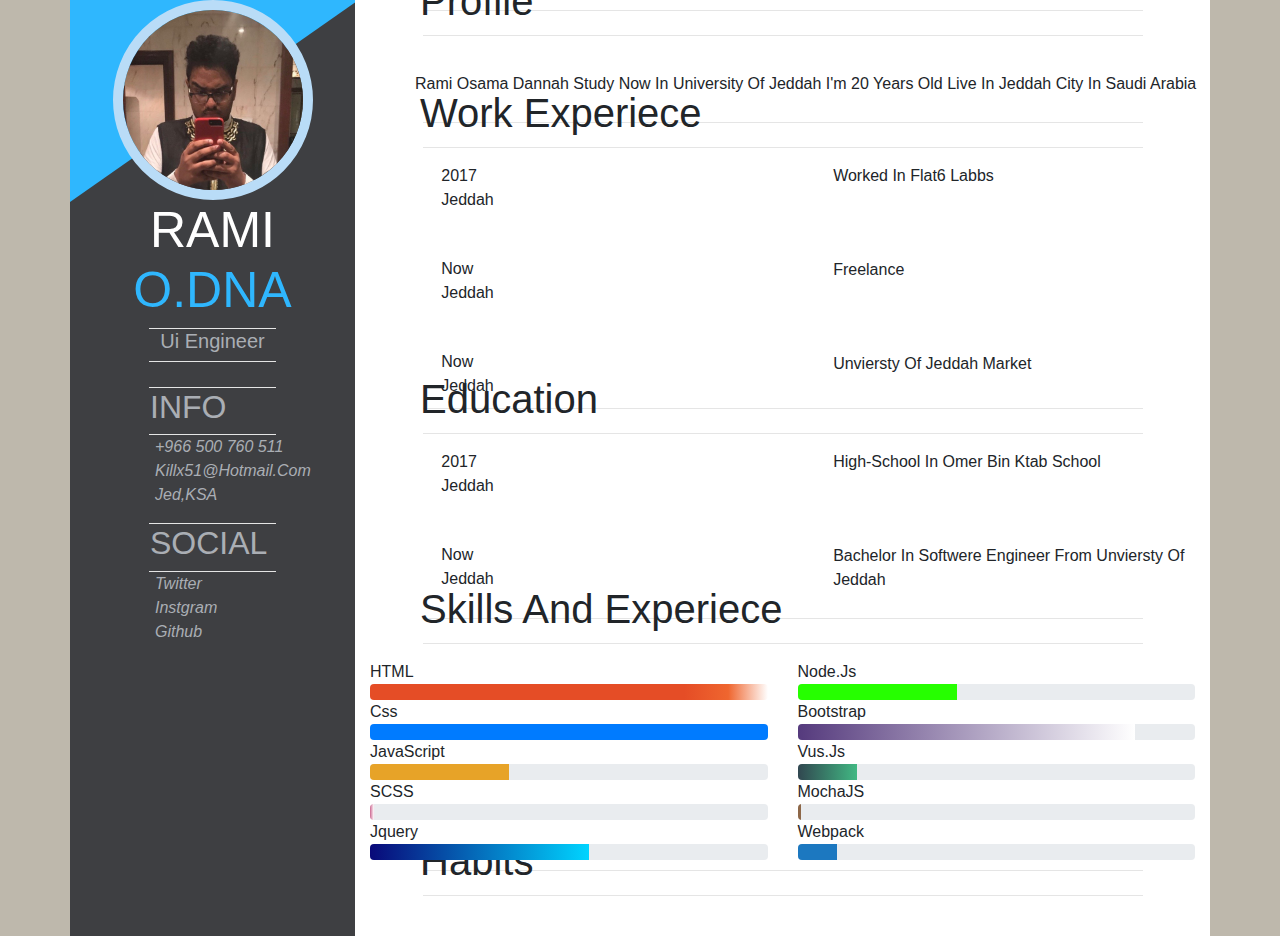
==== commit 1232bca8: "new update old man" ====
--- a/Home.html
+++ b/Home.html
@@ -2,216 +2,236 @@
 <html lang="en">
 
 <head>
-	<meta charset="utf-8">
-	<meta name="viewport" content="width=device-width, initial-scale=1.0">
-	<link type="text/css" media="screen" rel="stylesheet" href="CSS/bootstrap.min.css" />
-	<link rel="stylesheet" href="CSS/main.css">
-	<link rel="stylesheet" href="https://use.fontawesome.com/releases/v5.6.1/css/all.css" integrity="sha384-gfdkjb5BdAXd+lj+gudLWI+BXq4IuLW5IT+brZEZsLFm++aCMlF1V92rMkPaX4PP" crossorigin="anonymous">
-	<link href="images/Joblinx-cv-icon.png" rel="icon">
-	<title>Rami C.V</title>
-
-
+    <meta charset="utf-8">
+    <meta name="viewport" content="width=device-width, initial-scale=1.0">
+    <link type="text/css" media="screen" rel="stylesheet" href="CSS/bootstrap.min.css" />
+    <link rel="stylesheet" href="CSS/main.css">
+    <link rel="stylesheet" href="https://use.fontawesome.com/releases/v5.6.1/css/all.css" integrity="sha384-gfdkjb5BdAXd+lj+gudLWI+BXq4IuLW5IT+brZEZsLFm++aCMlF1V92rMkPaX4PP" crossorigin="anonymous">
+    <link href="images/Joblinx-cv-icon.png" rel="icon">
+    <title>Rami C.V</title>
 </head>
 
 <body>
 
-	<div class="container" id="up">
-		
-		<div class="row">
-			<!--left-->
-			<div class="col-lg-3 left">
-				<!--the cut in the eadge-->
-				<div class="cut"></div>
-				<!--the cut in the eadge-->
-				<!--img-->
-				<center>
-					<img src="images/-PdLnlJr_400x400.jpg" alt="rami">
-				</center>
-				<!--img-->
-				<!--name-->
-				<div class="row">
-					<div class="col">
-						<h1 class="name">rami<span>O.dna</span></h1>
-					</div>
-				</div>
-				<!--img-->
-				<!--job-->
-				<div class="row">
-					<div class="col">
-						<hr class="hr1 hr-mar">
-						<h2 class="job">full stack web</h2>
-						<hr class="hr1 hr-mar">
-					</div>
-				</div>
-				<!--job-->
-				<!--info-->
-				<div class="row">
-					<div class="col" style="margin-top: 25px;">
-						<hr class="hr1 hr-mar">
-						<h2 class="topic">info</h2>
-						<hr class="hr1 hr-mar">
-					</div>
-
-				</div>
-				<!--info-->
-				<!--info-->
-				<div class="row">
-					<div class="col">
-						<ul class="menu">
-							<li><i class="fas fa-phone"> 0500760511</i></li>
-							<li><i class="fas fa-envelope-open">killx51@hotmail.com</i></li>
-							<li><i class="fas fa-location-arrow">jed,KSA</i></li>
-						</ul>
-					</div>
-				</div>
-				<!--info-->
-				<!--social-->
-				<div class="row">
-					<div class="col">
-						<hr class="hr1 hr-mar">
-						<h2 class="topic">social</h2>
-						<hr class="hr1 hr-mar">
-					</div>
-				</div>
-				<!--social-->
-				<div class="row">
-					<div class="col">
-						<ul class="menu">
-							<a href="https://twitter.com/OutOfStyle0">
-								<li><i class="fab fa-twitter tw">twitter</i></li>
-							</a>
-							<a href="https://www.instagram.com/killx51">
-								<li><i class="fab fa-instagram in"> instgram</i></li>
-							</a>
-							<a href="https://github.com/Rami-hardware">
-								<li><i class="fab fa-github gi"> github</i></li>
-							</a>
-						</ul>
-					</div>
-				</div>
-				<!--social-->
-			</div>
-			<!--left-->
-			<!--right-->
-			<div class="col right">
-				<!--proflie-->
-				<div class="marg">
-					<hr class="hr-icon">
-					<i class="fas fa-user-alt block fa-2x">
-				</i>
-					<h1>proflie</h1>
-					<hr class="hr-icon">
-				</div>
-				<div class="row">
-					<p class="pad"> Rami Osama Dannah Study Now In Universty Of Jeddah I'm 20 Years Old Live In Jeddah City In Saudi Arabia</p>
-				</div>
-				<!--proflie-->
-				<!--work experiece-->
-				<div class="marg">
-					<hr class="hr-icon">
-					<i class="fab fa-creative-commons-nd fa-2x">
-				</i>
-					<h1>work experiece</h1>
-					<hr class="hr-icon">
-				</div>
-				<div class="row">
-					<div class="col-lg-1"></div>
-					<div class="col">
-						<p class="block-p">2017</p>
-						<p class="block-p">jeddah</p>
-					</div>
-					<div class="col marg">
-						<p>Worked In Flat6 Labbs</p>
-					</div>
-				</div>
-				<!--work experiece-->
-				<!--education-->
-				<div class="marg">
-					<hr class="hr-icon">
-					<i class="fas fa-graduation-cap fa-2x">
-				</i>
-					<h1>education</h1>
-					<hr class="hr-icon">
-				</div>
-				<div class="row">
-					<div class="col-lg-1"></div>
-					<div class="col">
-						<p class="block-p">2017</p>
-						<p class="block-p">jeddah</p>
-						<p class="block-p ma">now</p>
-						<p class="block-p">jeddah</p>
-					</div>
-					<div class="col mar ">
-						<p>high-school In omer bin ktab school</p>
-						<p class="t"> Bachelor in softwere Engineer from unviersty of jeddah</p>
-					</div>
-				</div>
-				<!--education-->
-				<!--skills and experiece-->
-				<div class="marg">
-					<hr class="hr-icon">
-					<i class="fas fa-flask fa-2x">
-				</i>
-					<h1>skills and experiece</h1>
-					<hr class="hr-icon">
-				</div>
-				<div class="row">
-					<div class="col ps">
-						<p id="H">html</p>
-						<div class="progress">
-							<div class="progress-bar bg-html" role="progressbar" style="width: 100%;" aria-valuenow="25" aria-valuemin="0" aria-valuemax="100"></div>
-						</div>
-						<p id="C">css</p>
-						<div class="progress">
-							<div class="progress-bar" role="progressbar" style="width: 100%;" aria-valuenow="25" aria-valuemin="0" aria-valuemax="100"></div>
-						</div>
-						<p>javaScript</p>
-						<div class="progress">
-							<div class="progress-bar bg-js" role="progressbar" style="width: 35%;" aria-valuenow="25" aria-valuemin="0" aria-valuemax="100"></div>
-						</div>
-					</div>
-					<div class="col ps">
-						<p id="N">node.js</p>
-						<div class="progress">
-							<div class="progress-bar bg-node" role="progressbar" style="width: 20%;" aria-valuenow="25" aria-valuemin="0" aria-valuemax="100"></div>
-						</div>
-						<p>bootstrap</p>
-						<div class="progress ">
-							<div class="progress-bar bg-boot" role="progressbar" style="width: 75%;" aria-valuenow="25" aria-valuemin="0" aria-valuemax="100"></div>
-						</div>
-						<p id="p">Java Spring MVC</p>
-						<div class="progress">
-							<div class="progress-bar bg-found" role="progressbar" style="width: 55%;" aria-valuenow="25" aria-valuemin="0" aria-valuemax="100"></div>
-						</div>
-					</div>
-				</div>
-				<!--skills and experiece-->
-				<!--habits-->
-				<div class="marg">
-					<hr class="hr-icon">
-					<i class="fas fa-infinity fa-2x">
-				</i>
-					<h1>habits</h1>
-					<hr class="hr-icon">
-				</div>
-				<div class="row">
-					<div class="col-lg-1"></div>
-					<div class="col me">
-						<i class="fas fa-book fa-5x"></i>
-						<i class="fas fa-gamepad fa-5x"></i>
-						<i class="fas fa-bicycle fa-5x"></i>
-						<i class="fas fa-map-marked fa-5x"></i>
-					</div>
-				</div>
-			</div>
-		</div>
-		<!--habits-->
-		<!--right-->
-	</div>
-
-	<script src="JS/jquery-3.2.1.min.js"></script>
-	<script src="JS/bootstrap.min.js"></script>
-	<script src="JS/JSDom.js"></script>
+    <div class="container" id="up">
+
+        <div class="row">
+            <!--left-->
+            <div class="col-lg-3 left">
+                <!--the cut in the eadge-->
+                <div class="cut"></div>
+                <!--the cut in the eadge-->
+                <!--img-->
+                <center>
+                    <img src="images/c2649a61-6448-42da-ab47-94885244c9d3.JPG" alt="rami">
+                </center>
+                <!--img-->
+                <!--name-->
+                <div class="row">
+                    <div class="col">
+                        <h1 class="name">rami<span>O.dna</span></h1>
+                    </div>
+                </div>
+                <!--img-->
+                <!--job-->
+                <div class="row">
+                    <div class="col">
+                        <hr class="hr1 hr-mar">
+                        <h2 class="job">ui engineer</h2>
+                        <hr class="hr1 hr-mar">
+                    </div>
+                </div>
+                <!--job-->
+                <!--info-->
+                <div class="row">
+                    <div class="col" style="margin-top: 25px;">
+                        <hr class="hr1 hr-mar">
+                        <h2 class="topic">info</h2>
+                        <hr class="hr1 hr-mar">
+                    </div>
+
+                </div>
+                <!--info-->
+                <!--info-->
+                <div class="row">
+                    <div class="col">
+                        <ul class="menu">
+                            <li><i class="fas fa-phone"> +966 500 760 511</i></li>
+                            <li><i class="fas fa-envelope-open"> killx51@hotmail.com</i></li>
+                            <li><i class="fas fa-location-arrow">jed,KSA</i></li>
+                        </ul>
+                    </div>
+                </div>
+                <!--info-->
+                <!--social-->
+                <div class="row">
+                    <div class="col">
+                        <hr class="hr1 hr-mar">
+                        <h2 class="topic">social</h2>
+                        <hr class="hr1 hr-mar">
+                    </div>
+                </div>
+                <!--social-->
+                <div class="row">
+                    <div class="col">
+                        <ul class="menu">
+                            <a href="https://twitter.com/OutOfStyle0">
+                                <li><i class="fab fa-twitter tw">twitter</i></li>
+                            </a>
+                            <a href="https://www.instagram.com/killx51">
+                                <li><i class="fab fa-instagram in"> instgram</i></li>
+                            </a>
+                            <a href="https://github.com/Rami-hardware">
+                                <li><i class="fab fa-github gi"> github</i></li>
+                            </a>
+                        </ul>
+                    </div>
+                </div>
+                <!--social-->
+            </div>
+            <!--left-->
+            <!--right-->
+            <div class="col right">
+                <!--proflie-->
+                <div class="marg">
+                    <hr class="hr-icon">
+                    <i class="fas fa-user-alt block fa-2x">
+				</i>
+                    <h1>proflie</h1>
+                    <hr class="hr-icon">
+                </div>
+                <div class="row">
+                    <p class="pad">Rami Osama Dannah Study Now In University Of Jeddah I'm 20 Years Old Live In Jeddah City In Saudi Arabia</p>
+                </div>
+                <!--proflie-->
+                <!--work experiece-->
+                <div class="marg">
+                    <hr class="hr-icon">
+                    <i class="fab fa-creative-commons-nd fa-2x">
+				</i>
+                    <h1>work experiece</h1>
+                    <hr class="hr-icon">
+                </div>
+                <div class="row">
+                    <div class="col-lg-1"></div>
+                    <div class="col">
+                        <p class="block-p">2017</p>
+                        <p class="block-p">jeddah</p>
+                        <p class="block-p ma">now</p>
+                        <p class="block-p">jeddah</p>
+                        <p class="block-p ma">now</p>
+                        <p class="block-p">jeddah</p>
+                    </div>
+                    <div class="col mar">
+                        <p>Worked In Flat6 Labbs</p>
+                        <p class="t">freelance</p>
+                        <p class="t">unviersty of jeddah market</p>
+                    </div>
+                </div>
+                <!--work experiece-->
+                <!--education-->
+                <div class="marg">
+                    <hr class="hr-icon">
+                    <i class="fas fa-graduation-cap fa-2x">
+				</i>
+                    <h1>education</h1>
+                    <hr class="hr-icon">
+                </div>
+                <div class="row">
+                    <div class="col-lg-1"></div>
+                    <div class="col">
+                        <p class="block-p">2017</p>
+                        <p class="block-p">jeddah</p>
+                        <p class="block-p ma">now</p>
+                        <p class="block-p">jeddah</p>
+                    </div>
+                    <div class="col mar">
+                        <p>high-school In omer bin ktab school</p>
+                        <p class="t"> Bachelor in softwere Engineer from unviersty of jeddah</p>
+                    </div>
+                </div>
+                <!--education-->
+                <!--skills and experiece-->
+                <div class="marg">
+                    <hr class="hr-icon">
+                    <i class="fas fa-flask fa-2x">
+				</i>
+                    <h1>skills and experiece</h1>
+                    <hr class="hr-icon">
+                </div>
+                <div class="row">
+                    <div class="col ps">
+                        <p id="H">html</p>
+                        <div class="progress">
+                            <div class="progress-bar bg-html" role="progressbar" style="width: 100%;" aria-valuenow="25" aria-valuemin="0" aria-valuemax="100"></div>
+                        </div>
+                        <p id="C">css</p>
+                        <div class="progress">
+                            <div class="progress-bar" role="progressbar" style="width: 100%;" aria-valuenow="25" aria-valuemin="0" aria-valuemax="100"></div>
+                        </div>
+                        <p>javaScript</p>
+                        <div class="progress">
+                            <div class="progress-bar bg-js" role="progressbar" style="width: 35%;" aria-valuenow="25" aria-valuemin="0" aria-valuemax="100"></div>
+                        </div>
+                        <p style="text-transform: uppercase;">scss</p>
+                        <div class="progress">
+                            <div class="progress-bar bg-scss" role="progressbar" style="width: 1%;" aria-valuenow="25" aria-valuemin="0" aria-valuemax="100"></div>
+                        </div>
+                        <p>jquery</p>
+                        <div class="progress">
+                            <div class="progress-bar bg-jq" role="progressbar" style="width: 55%;" aria-valuenow="25" aria-valuemin="0" aria-valuemax="100"></div>
+                        </div>
+
+                    </div>
+                    <div class="col ps">
+                        <p id="N">node.js</p>
+                        <div class="progress">
+                            <div class="progress-bar bg-node" role="progressbar" style="width: 40%;" aria-valuenow="25" aria-valuemin="0" aria-valuemax="100"></div>
+                        </div>
+                        <p>bootstrap</p>
+                        <div class="progress ">
+                            <div class="progress-bar bg-boot" role="progressbar" style="width: 85%;" aria-valuenow="25" aria-valuemin="0" aria-valuemax="100"></div>
+                        </div>
+                        <p id="p">vus.js</p>
+                        <div class="progress">
+                            <div class="progress-bar bg-vue" role="progressbar" style="width: 15%;" aria-valuenow="25" aria-valuemin="0" aria-valuemax="100"></div>
+                        </div>
+                        <p id="p">mocha<span style="text-transform: uppercase;">js</span></p>
+                        <div class="progress">
+                            <div class="progress-bar bg-mo" role="progressbar" style="width: 1%;" aria-valuenow="25" aria-valuemin="0" aria-valuemax="100"></div>
+                        </div>
+                        <p id="p">webpack</p>
+                        <div class="progress">
+                            <div class="progress-bar bg-web" role="progressbar" style="width: 10%;" aria-valuenow="25" aria-valuemin="0" aria-valuemax="100"></div>
+                        </div>
+                    </div>
+                </div>
+                <!--skills and experiece-->
+                <!--habits-->
+                <div class="marg">
+                    <hr class="hr-icon">
+                    <i class="fas fa-infinity fa-2x">
+				</i>
+                    <h1>habits</h1>
+                    <hr class="hr-icon">
+                </div>
+                <div class="row">
+                    <div class="col-lg-1"></div>
+                    <div class="col me">
+                        <i class="fas fa-book fa-5x"></i>
+                        <i class="fas fa-gamepad fa-5x"></i>
+                        <i class="fas fa-bicycle fa-5x"></i>
+                        <i class="fas fa-map-marked fa-5x"></i>
+                    </div>
+                </div>
+            </div>
+        </div>
+        <!--habits-->
+        <!--right-->
+    </div>
+    <script src="JS/jquery-3.2.1.min.js"></script>
+    <script src="JS/bootstrap.min.js"></script>
+    <script src="JS/JSDom.js"></script>
 </body>
 
-</html>
+</html>--- a/CSS/main.css
+++ b/CSS/main.css
@@ -5,6 +5,7 @@
 body {
     background-color: #BEB8AC;
 }
+
 
 /*left side*/
 
@@ -115,89 +116,51 @@
 
 @keyframes move {
     0% {
-        background-color: #000000;
-    }
-
-    5% {
-        background-color: #1a1a00;
-    }
-
+        background: rgb(255, 53, 126);
+        background: linear-gradient(0deg, rgba(255, 53, 126, 1) 0%, rgba(0, 0, 0, 1) 100%);
+    }
     10% {
-        background-color: #333300;
-    }
-
-    15% {
-        background-color: #4d4d00;
-    }
-
+        background: rgb(255, 196, 0);
+        background: linear-gradient(0deg, rgba(255, 196, 0, 1) 0%, rgba(0, 0, 0, 1) 100%);
+    }
     20% {
-        background-color: #666600;
-    }
-
-    25% {
-        background-color: #808000;
-    }
-
+        background: rgb(154, 53, 255);
+        background: linear-gradient(0deg, rgba(154, 53, 255, 1) 0%, rgba(0, 0, 0, 1) 100%);
+    }
     30% {
-        background-color: #999900;
-    }
-
-    35% {
-        background-color: #b3b300;
-    }
-
+        background: rgb(194, 255, 0);
+        background: linear-gradient(0deg, rgba(194, 255, 0, 1) 0%, rgba(0, 0, 0, 1) 100%);
+    }
     40% {
-        background-color: #cccc00;
-    }
-
-    45% {
-        background-color: #e6e600;
-    }
-
+        background: rgb(0, 255, 34);
+        background: linear-gradient(0deg, rgba(0, 255, 34, 1) 0%, rgba(0, 0, 0, 1) 100%);
+    }
     50% {
-        background-color: #ffff00;
-    }
-
-    55% {
-        background-color: #ffff1a;
-    }
-
+        background: rgb(53, 255, 117);
+        background: linear-gradient(0deg, rgba(53, 255, 117, 1) 0%, rgba(0, 0, 0, 1) 100%);
+    }
     60% {
-        background-color: #ffff33;
-    }
-
-    65% {
-        background-color: #ffff4d;
-    }
-
+        background: rgb(0, 185, 255);
+        background: linear-gradient(0deg, rgba(0, 185, 255, 1) 0%, rgba(0, 0, 0, 1) 100%);
+    }
     70% {
-        background-color: #ffff66;
-    }
-
-    75% {
-        background-color: #ffff80;
-    }
-
+        background: rgb(255, 165, 53);
+        background: linear-gradient(0deg, rgba(255, 165, 53, 1) 0%, rgba(0, 0, 0, 1) 100%);
+    }
     80% {
-        background-color: #ffff99;
-    }
-
-    85% {
-        background-color: #ffffb3;
-    }
-
+        background: rgb(111, 0, 255);
+        background: linear-gradient(0deg, rgba(111, 0, 255, 1) 0%, rgba(0, 0, 0, 1) 100%);
+    }
     90% {
-        background-color: #ffffcc;
-    }
-
-    95% {
-        background-color: #ffffe6;
-    }
-
+        background: rgb(255, 0, 91);
+        background: linear-gradient(0deg, rgba(255, 0, 91, 1) 0%, rgba(0, 0, 0, 1) 100%);
+    }
     100% {
-        background-color: #FFF;
-    }
-}
+        background: rgb(255, 0, 0);
+        background: linear-gradient(0deg, rgba(255, 0, 0, 1) 0%, rgba(0, 0, 0, 1) 100%);
+    }
+}
+
 
 /*media left side*/
 
@@ -211,11 +174,9 @@
     .cut {
         width: 375px;
     }
-
     .topic {
         margin-left: 90px;
     }
-
     .menu li {
         display: block;
         margin-bottom: 20px;
@@ -227,11 +188,9 @@
     .cut {
         width: 375px;
     }
-
     .topic {
         margin-left: 90px;
     }
-
     .menu li {
         display: block;
         margin-bottom: 20px;
@@ -243,11 +202,9 @@
     .cut {
         width: 375px;
     }
-
     .topic {
         margin-left: 90px;
     }
-
     .menu li {
         display: block;
         margin-bottom: 20px;
@@ -259,11 +216,9 @@
     .cut {
         width: 375px;
     }
-
     .topic {
         margin-left: 90px;
     }
-
     .menu li {
         display: block;
         margin-bottom: 20px;
@@ -275,11 +230,9 @@
     .cut {
         width: 375px;
     }
-
     .topic {
         margin-left: 90px;
     }
-
     .menu li {
         display: block;
         margin-bottom: 20px;
@@ -291,22 +244,18 @@
     .cut {
         width: 425px;
     }
-
     .topic {
         margin-left: 105px;
     }
-
     .menu li {
         display: block;
         margin-bottom: 20px;
         margin-left: 30px;
     }
-
-    .Time {
-        margin-left: 5px !important;
-        margin-top: 18px !important;
-    }
-
+    .Time {
+        margin-left: 5px !important;
+        margin-top: 18px !important;
+    }
     .date {
         margin-left: 5px !important;
         margin-top: 18px !important;
@@ -317,11 +266,9 @@
     .cut {
         width: 425px;
     }
-
     .topic {
         margin-left: 105px;
     }
-
     .menu li {
         display: block;
         margin-bottom: 20px;
@@ -333,11 +280,9 @@
     .cut {
         width: 425px;
     }
-
     .topic {
         margin-left: 105px;
     }
-
     .menu li {
         display: block;
         margin-bottom: 20px;
@@ -349,11 +294,9 @@
     .cut {
         width: 425px;
     }
-
     .topic {
         margin-left: 130px;
     }
-
     .menu li {
         display: block;
         margin-bottom: 20px;
@@ -365,11 +308,9 @@
     .cut {
         width: 725px;
     }
-
     .topic {
         margin-left: 180px;
     }
-
     .menu li {
         display: block;
         margin-bottom: 20px;
@@ -381,11 +322,9 @@
     .cut {
         width: 725px;
     }
-
     .topic {
         margin-left: 180px;
     }
-
     .menu li {
         display: block;
         margin-bottom: 20px;
@@ -397,17 +336,16 @@
     .cut {
         width: 240px;
     }
-
     .menu li {
         display: block;
         margin-bottom: 10px;
         margin-left: -24px;
     }
-
     .job {
         font-size: 17px;
     }
 }
+
 
 /*right side*/
 
@@ -425,7 +363,7 @@
     margin-top: 10px;
 }
 
-.marg > h1 {
+.marg>h1 {
     margin-left: 50px;
     margin-top: -50px;
 }
@@ -440,7 +378,7 @@
     margin-bottom: 0px;
 }
 
-.col-lg-3 > p {
+.col-lg-3>p {
     margin: 0;
 }
 
@@ -449,7 +387,8 @@
 }
 
 .bg-html {
-    background-color: #E54C21;
+    background: rgb(229, 77, 38);
+    background: linear-gradient(90deg, rgba(229, 77, 38, 1) 79%, rgba(239, 102, 47, 1) 90%, rgba(255, 255, 255, 1) 100%);
 }
 
 .bg-js {
@@ -461,22 +400,46 @@
 }
 
 .bg-boot {
-    background-color: #563D7C;
+    background: rgb(85, 58, 125);
+    background: linear-gradient(90deg, rgba(85, 58, 125, 1) 0%, rgba(255, 255, 255, 1) 100%);
 }
 
 .bg-found {
     background-color: orange;
 }
 
-.ps > p {
+.bg-web {
+    background-color: #1C78C0;
+}
+
+.bg-mo {
+    background-color: #8D6748;
+}
+
+.bg-vue {
+    background: rgb(49, 71, 80);
+    background: linear-gradient(90deg, rgba(49, 71, 80, 1) 0%, rgba(65, 184, 131, 1) 100%);
+}
+
+.bg-scss {
+    background: rgb(204, 102, 144);
+    background: linear-gradient(90deg, rgba(204, 102, 144, 1) 0%, rgba(255, 255, 255, 1) 100%);
+}
+
+.bg-jq {
+    background: rgb(9, 9, 121);
+    background: linear-gradient(90deg, rgba(9, 9, 121, 1) 0%, rgba(0, 212, 255, 1) 100%);
+}
+
+.ps>p {
     margin: 0px;
 }
 
-.me > i {
+.me>i {
     margin-left: 50px;
 }
 
-.mar > .t {
+.mar>.t {
     margin-top: 70px;
 }
 
@@ -484,35 +447,30 @@
     margin-top: 45px;
 }
 
+
 /*media right side*/
 
 @media only screen and (device-width:320px) {
     .hr-icon {
         width: 75%;
     }
-
-    .mar > .t {
+    .mar>.t {
         margin-top: 20px;
     }
-
     .ma {
         margin-top: 70px;
     }
-
     .pad {
         padding: 10px;
     }
-
-    .Time {
-        margin-left: 5px !important;
-        margin-top: 18px !important;
-    }
-
-    .date {
-        margin-left: 5px !important;
-        margin-top: 18px !important;
-    }
-
+    .Time {
+        margin-left: 5px !important;
+        margin-top: 18px !important;
+    }
+    .date {
+        margin-left: 5px !important;
+        margin-top: 18px !important;
+    }
     .stickyBtn {
         top: 416px !important;
         left: 262px !important;
@@ -524,29 +482,23 @@
     .hr-icon {
         width: 75%;
     }
-
-    .mar > .t {
+    .mar>.t {
         margin-top: 15px;
     }
-
-    .ma {
-        margin-top: 25px;
-    }
-
+    .ma {
+        margin-top: 25px;
+    }
     .pad {
         padding: 10px;
     }
-
-    .Time {
-        margin-left: 5px !important;
-        margin-top: 18px !important;
-    }
-
-    .date {
-        margin-left: 5px !important;
-        margin-top: 18px !important;
-    }
-
+    .Time {
+        margin-left: 5px !important;
+        margin-top: 18px !important;
+    }
+    .date {
+        margin-left: 5px !important;
+        margin-top: 18px !important;
+    }
     .stickyBtn {
         top: 545px !important;
         left: 317px !important;
@@ -558,29 +510,23 @@
     .hr-icon {
         width: 75%;
     }
-
-    .mar > .t {
+    .mar>.t {
         margin-top: 15px;
     }
-
-    .ma {
-        margin-top: 25px;
-    }
-
+    .ma {
+        margin-top: 25px;
+    }
     .pad {
         padding: 10px;
     }
-
-    .Time {
-        margin-left: 5px !important;
-        margin-top: 18px !important;
-    }
-
-    .date {
-        margin-left: 5px !important;
-        margin-top: 18px !important;
-    }
-
+    .Time {
+        margin-left: 5px !important;
+        margin-top: 18px !important;
+    }
+    .date {
+        margin-left: 5px !important;
+        margin-top: 18px !important;
+    }
     .stickyBtn {
         top: 528px !important;
         left: 302px !important;
@@ -592,29 +538,23 @@
     .hr-icon {
         width: 75%;
     }
-
-    .mar > .t {
+    .mar>.t {
         margin-top: 15px;
     }
-
-    .ma {
-        margin-top: 25px;
-    }
-
+    .ma {
+        margin-top: 25px;
+    }
     .pad {
         padding: 10px;
     }
-
-    .Time {
-        margin-left: 5px !important;
-        margin-top: 18px !important;
-    }
-
-    .date {
-        margin-left: 5px !important;
-        margin-top: 18px !important;
-    }
-
+    .Time {
+        margin-left: 5px !important;
+        margin-top: 18px !important;
+    }
+    .date {
+        margin-left: 5px !important;
+        margin-top: 18px !important;
+    }
     .stickyBtn {
         top: 566px !important;
         left: 326px !important;
@@ -626,29 +566,23 @@
     .hr-icon {
         width: 75%;
     }
-
-    .mar > .t {
+    .mar>.t {
         margin-top: 15px;
     }
-
-    .ma {
-        margin-top: 25px;
-    }
-
+    .ma {
+        margin-top: 25px;
+    }
     .pad {
         padding: 10px;
     }
-
-    .Time {
-        margin-left: 5px !important;
-        margin-top: 18px !important;
-    }
-
-    .date {
-        margin-left: 5px !important;
-        margin-top: 18px !important;
-    }
-
+    .Time {
+        margin-left: 5px !important;
+        margin-top: 18px !important;
+    }
+    .date {
+        margin-left: 5px !important;
+        margin-top: 18px !important;
+    }
     .stickyBtn {
         top: 558px !important;
         left: 356px !important;
@@ -660,25 +594,20 @@
     .hr-icon {
         width: 85%;
     }
-
-    .mar > .t {
+    .mar>.t {
         margin-top: 20px;
     }
-
-    .ma {
-        margin-top: 25px;
-    }
-
-    .Time {
-        margin-left: 5px !important;
-        margin-top: 18px !important;
-    }
-
-    .date {
-        margin-left: 5px !important;
-        margin-top: 18px !important;
-    }
-
+    .ma {
+        margin-top: 25px;
+    }
+    .Time {
+        margin-left: 5px !important;
+        margin-top: 18px !important;
+    }
+    .date {
+        margin-left: 5px !important;
+        margin-top: 18px !important;
+    }
     .stickyBtn {
         top: 540px !important;
         left: 354px !important;
@@ -690,25 +619,20 @@
     .hr-icon {
         width: 85%;
     }
-
-    .mar > .t {
+    .mar>.t {
         margin-top: 20px;
     }
-
-    .ma {
-        margin-top: 25px;
-    }
-
-    .Time {
-        margin-left: 5px !important;
-        margin-top: 18px !important;
-    }
-
-    .date {
-        margin-left: 5px !important;
-        margin-top: 18px !important;
-    }
-
+    .ma {
+        margin-top: 25px;
+    }
+    .Time {
+        margin-left: 5px !important;
+        margin-top: 18px !important;
+    }
+    .date {
+        margin-left: 5px !important;
+        margin-top: 18px !important;
+    }
     .stickyBtn {
         top: 541px !important;
         left: 353px !important;
@@ -720,25 +644,20 @@
     .hr-icon {
         width: 85%;
     }
-
-    .mar > .t {
+    .mar>.t {
         margin-top: 20px;
     }
-
-    .ma {
-        margin-top: 25px;
-    }
-
-    .Time {
-        margin-left: 5px !important;
-        margin-top: 18px !important;
-    }
-
-    .date {
-        margin-left: 5px !important;
-        margin-top: 18px !important;
-    }
-
+    .ma {
+        margin-top: 25px;
+    }
+    .Time {
+        margin-left: 5px !important;
+        margin-top: 18px !important;
+    }
+    .date {
+        margin-left: 5px !important;
+        margin-top: 18px !important;
+    }
     .stickyBtn {
         top: 545px !important;
         left: 367px !important;
@@ -750,25 +669,20 @@
     .hr-icon {
         width: 85%;
     }
-
-    .mar > .t {
+    .mar>.t {
         margin-top: 20px;
     }
-
-    .ma {
-        margin-top: 25px;
-    }
-
-    .Time {
-        margin-left: 5px !important;
-        margin-top: 18px !important;
-    }
-
-    .date {
-        margin-left: 5px !important;
-        margin-top: 18px !important;
-    }
-
+    .ma {
+        margin-top: 25px;
+    }
+    .Time {
+        margin-left: 5px !important;
+        margin-top: 18px !important;
+    }
+    .date {
+        margin-left: 5px !important;
+        margin-top: 18px !important;
+    }
     .stickyBtn {
         top: 380px !important;
         left: 367px !important;
@@ -780,25 +694,20 @@
     .hr-icon {
         width: 85%;
     }
-
-    .mar > .t {
+    .mar>.t {
         margin-top: 20px;
     }
-
-    .ma {
-        margin-top: 25px;
-    }
-
-    .Time {
-        margin-left: 5px !important;
-        margin-top: 18px !important;
-    }
-
-    .date {
-        margin-left: 5px !important;
-        margin-top: 18px !important;
-    }
-
+    .ma {
+        margin-top: 25px;
+    }
+    .Time {
+        margin-left: 5px !important;
+        margin-top: 18px !important;
+    }
+    .date {
+        margin-left: 5px !important;
+        margin-top: 18px !important;
+    }
     .stickyBtn {
         top: 567px !important;
         left: 541px !important;
@@ -810,25 +719,20 @@
     .hr-icon {
         width: 85%;
     }
-
-    .mar > .t {
+    .mar>.t {
         margin-top: 20px;
     }
-
-    .ma {
-        margin-top: 25px;
-    }
-
-    .Time {
-        margin-left: 5px !important;
-        margin-top: 18px !important;
-    }
-
-    .date {
-        margin-left: 5px !important;
-        margin-top: 18px !important;
-    }
-
+    .ma {
+        margin-top: 25px;
+    }
+    .Time {
+        margin-left: 5px !important;
+        margin-top: 18px !important;
+    }
+    .date {
+        margin-left: 5px !important;
+        margin-top: 18px !important;
+    }
     .stickyBtn {
         top: 545px !important;
         left: 709px !important;
@@ -840,25 +744,20 @@
     .hr-icon {
         width: 85%;
     }
-
-    .mar > .t {
+    .mar>.t {
         margin-top: 50px;
     }
-
-    .ma {
-        margin-top: 25px;
-    }
-
-    .Time {
-        margin-left: 5px !important;
-        margin-top: 18px !important;
-    }
-
-    .date {
-        margin-left: 5px !important;
-        margin-top: 18px !important;
-    }
-
+    .ma {
+        margin-top: 25px;
+    }
+    .Time {
+        margin-left: 5px !important;
+        margin-top: 18px !important;
+    }
+    .date {
+        margin-left: 5px !important;
+        margin-top: 18px !important;
+    }
     .stickyBtn {
         top: 545px !important;
         left: 968px !important;
@@ -870,25 +769,20 @@
     .hr-icon {
         width: 85%;
     }
-
-    .mar > .t {
+    .mar>.t {
         margin-top: 50px;
     }
-
-    .ma {
-        margin-top: 25px;
-    }
-
-    .Time {
-        margin-left: 5px !important;
-        margin-top: 18px !important;
-    }
-
-    .date {
-        margin-left: 5px !important;
-        margin-top: 18px !important;
-    }
-
+    .ma {
+        margin-top: 25px;
+    }
+    .Time {
+        margin-left: 5px !important;
+        margin-top: 18px !important;
+    }
+    .date {
+        margin-left: 5px !important;
+        margin-top: 18px !important;
+    }
     .stickyBtn {
         display: none;
     }
@@ -899,6 +793,7 @@
         display: none;
     }
 }
+
 
 /* Scrooll bar */
 
@@ -943,4 +838,4 @@
 .stickyBtn:focus {
     background-color: white;
     color: black;
-}
+}